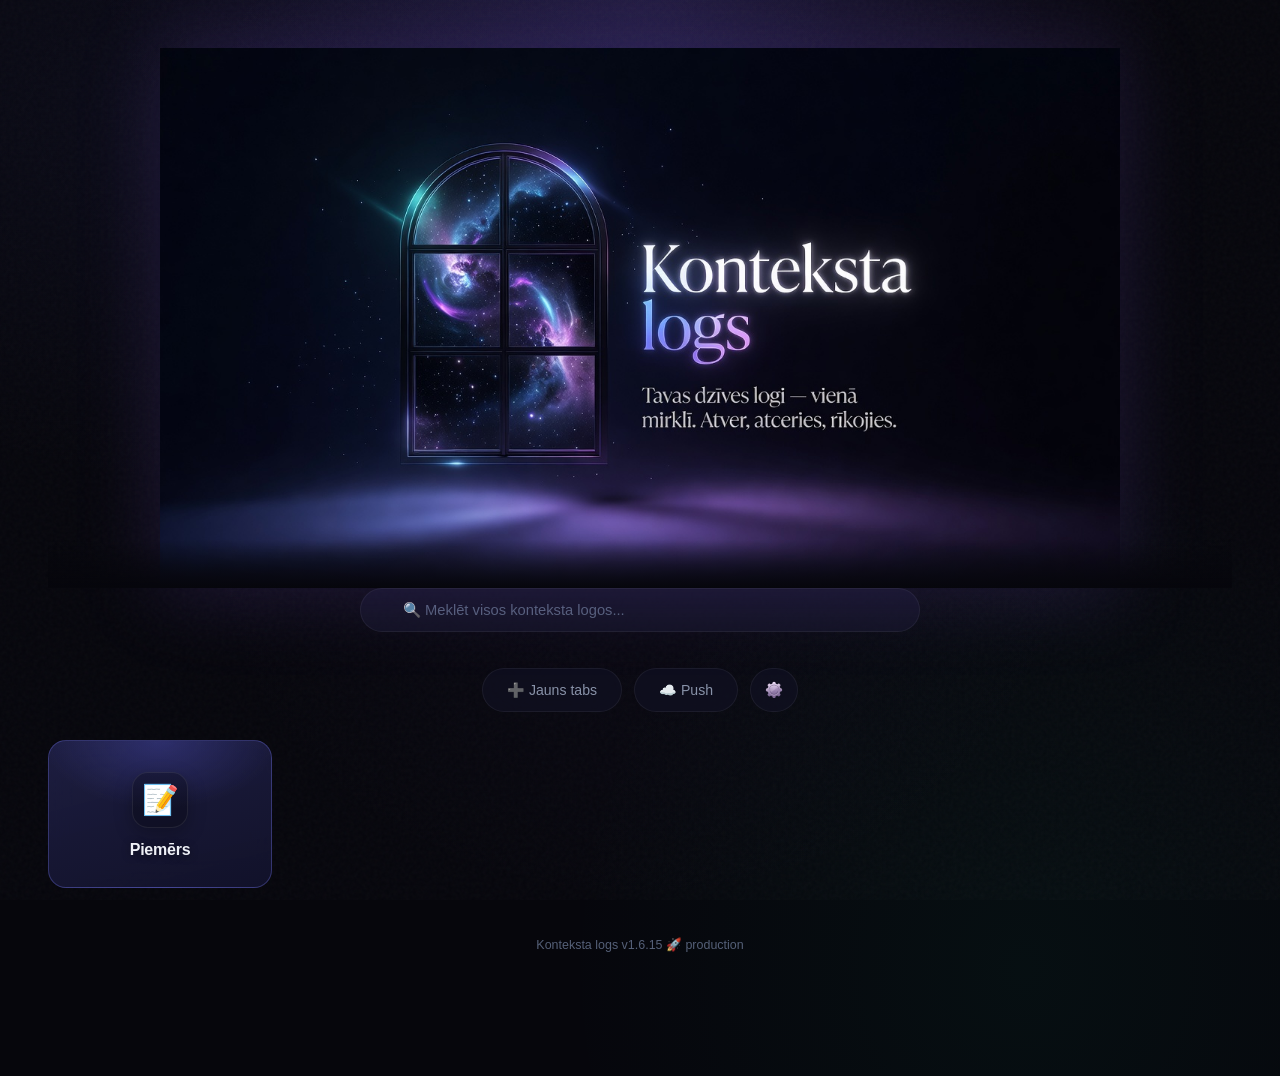
==== index.html @ e1a3777e "v1.6.15: cinematic banner upgrade (Grok Imagine) - New header: banner-a-starlight.png replaces old i" ====
<!DOCTYPE html>
<html lang="lv">
<head>
    <meta charset="UTF-8">
    <meta name="viewport" content="width=device-width, initial-scale=1.0">
    <title>🪟 Konteksta logs</title>

    <!-- PWA -->
    <link rel="icon" type="image/png" sizes="32x32" href="icons/brand-mark.png">
    <link rel="icon" type="image/png" sizes="192x192" href="icons/brand-mark.png">
    <link rel="apple-touch-icon" href="icons/brand-mark.png">
    <link rel="manifest" href="manifest.json">
    <meta name="theme-color" content="#09090f">
    <meta name="apple-mobile-web-app-capable" content="yes">
    <meta name="apple-mobile-web-app-status-bar-style" content="black-translucent">
    <meta name="apple-mobile-web-app-title" content="Konteksta logs">

    <link rel="stylesheet" href="style.css">
</head>
<body>
    <div class="app-container">
        <!-- Loading / Opening Animation -->
        <div class="window-loader" id="windowLoader">
            <div class="window-frame">
                <div class="window-titlebar">
                    <div class="window-dots">
                        <span class="dot-red"></span>
                        <span class="dot-yellow"></span>
                        <span class="dot-green"></span>
                    </div>
                    <span class="window-label">konteksta logs</span>
                </div>
                <div class="window-body">
                    <div class="window-spinner"></div>
                    <p>Atveras...</p>
                </div>
            </div>
        </div>

        <!-- Header -->
        <header class="header">
            <div class="title-group brand-h">
                <img class="banner-img" src="icons/banner-a-starlight.png" alt="Konteksta logs — Tavas dzīves logi vienā mirklī" width="960" height="540">
            </div>

            <!-- Search Bar -->
            <div class="search-bar">
                <input type="text"
                       id="searchInput"
                       class="search-input"
                       placeholder="🔍 Meklēt visos konteksta logos..."
                       autocomplete="off">
                <div class="search-results" id="searchResults" style="display:none"></div>
            </div>
        </header>

        <!-- Tab Management -->
        <div class="tab-actions">
            <button class="add-tab-btn" id="addTabBtn">➕ Jauns tabs</button>
            <button class="add-tab-btn" id="pushBtn" title="Push — saglabāt datus privātajā GitHub repo">☁️ Push</button>
            <button class="add-tab-btn settings-btn" id="settingsBtn" title="Iestatījumi"><img class="ui-icon" src="icons/pack/uigear.png" width="20" height="20" alt=""></button>
        </div>

        <!-- Tab Grid -->
        <main class="tab-grid" id="tabGrid">
            <!-- Dinamiski aizpildās no IndexedDB -->
        </main>

        <!-- Expanded Panel -->
        <div class="expanded-panel" id="expandedPanel">
            <div class="expanded-header">
                <button class="back-btn" id="backBtn">← Atpakaļ</button>
                <h2 class="expanded-title" id="expandedTitle"></h2>
                <span class="expanded-updated" id="expandedUpdated"></span>
                <div class="expanded-actions">
                    <button class="edit-tab-btn" id="editContentBtn" title="Rediģēt saturu"><img class="ui-icon" src="icons/pack/uiedit.png" width="20" height="20" alt=""></button>
                    <button class="edit-tab-btn" id="editTabBtn" title="Rediģēt tabu"><img class="ui-icon" src="icons/pack/uigear.png" width="20" height="20" alt=""></button>
                    <button class="delete-tab-btn" id="deleteTabBtn" title="Dzēst tabu"><img class="ui-icon" src="icons/pack/uitrash.png" width="20" height="20" alt=""></button>
                </div>
            </div>
            <div class="expanded-content" id="expandedContent">
                <!-- Summary saturs (skata režīms) -->
            </div>
            <div class="edit-mode" id="editMode" style="display:none">
                <div class="edit-mode-toolbar">
                    <span class="toolbar-title"><img class="ui-icon" src="icons/pack/uiedit.png" width="20" height="20" alt=""> Rediģēt saturu</span>
                    <div class="toolbar-actions">
                        <button class="cancel-note-btn" id="editCancelTopBtn">Atcelt</button>
                        <button class="save-note-btn" id="editSaveTopBtn"><img class="ui-icon" src="icons/pack/uisave.png" width="18" height="18" alt=""> Saglabāt</button>
                    </div>
                </div>
                <div class="structured-editor" id="structuredEditor">
                    <!-- Dinamiski aizpildās no summary-structured -->
                </div>
                <div class="edit-mode-actions">
                    <button class="save-note-btn" id="editSaveBtn"><img class="ui-icon" src="icons/pack/uisave.png" width="18" height="18" alt=""> Saglabāt</button>
                    <button class="cancel-note-btn" id="editCancelBtn">Atcelt</button>
                </div>
            </div>
            <div class="full-files-section" id="fullFilesSection" style="display:none">
                <h3 class="files-section-h"><img class="ui-icon ui-icon-lg" src="icons/pack/uifolder.png" width="22" height="22" alt=""> Pilnais konteksts</h3>
                <ul class="file-list" id="fileList"></ul>
                <button class="add-file-btn" id="addFileBtn"><img class="ui-icon" src="icons/pack/uiadd.png" width="18" height="18" alt=""> Jauns fails</button>
                <div class="file-edit-mode" id="fileEditMode" style="display:none">
                    <label>Virsraksts</label>
                    <input type="text" id="fileEditTitle" placeholder="Faila virsraksts">
                    <label>Saturs (markdown)</label>
                    <textarea id="fileEditContent" placeholder="Raksti saturu..."></textarea>
                    <div class="edit-mode-actions">
                        <button class="save-note-btn" id="fileEditSaveBtn"><img class="ui-icon" src="icons/pack/uisave.png" width="18" height="18" alt=""> Saglabāt</button>
                        <button class="cancel-note-btn" id="fileEditCancelBtn">Atcelt</button>
                    </div>
                </div>
            </div>
            <div class="quick-note-section">
                <button class="quick-note-btn" id="quickNoteBtn"><img class="ui-icon" src="icons/pack/uiidea.png" width="18" height="18" alt=""> Ātrā doma</button>
                <div class="quick-note-form" id="quickNoteForm" style="display:none">
                    <textarea id="quickNoteInput" placeholder="Kas tev ienāca prātā?"></textarea>
                    <div class="quick-note-actions">
                        <button class="save-note-btn" id="saveNoteBtn">Saglabāt</button>
                        <button class="cancel-note-btn" id="cancelNoteBtn">Atcelt</button>
                    </div>
                </div>
            </div>
        </div>

        <!-- Edit Tab Modal -->
        <div class="modal-overlay" id="editModal" style="display:none">
            <div class="modal">
                <h3 id="modalTitle">Rediģēt tabu</h3>
                <div class="modal-form">
                    <label>Nosaukums</label>
                    <input type="text" id="editName" placeholder="Taba nosaukums">

                    <label>ID (teksta identifikators)</label>
                    <input type="text" id="editId" placeholder="mans-tabs" disabled>

                    <label>Ikona</label>
                    <div class="emoji-preview">
                        <div class="emoji-preview-icon" id="emojiPreview">📝</div>
                        <input type="text" id="editIcon" placeholder="📝 vai pack:work" maxlength="40" style="flex:1" autocomplete="off">
                    </div>
                    <div class="icon-picker-tabs" role="tablist">
                        <button type="button" class="icon-picker-tab active" data-tab="modern">✨ Modernās (162)</button>
                        <button type="button" class="icon-picker-tab" data-tab="emoji">😀 Klasiskās emoji</button>
                    </div>
                    <div class="emoji-picker" id="emojiPicker"></div>

                    <label>Krāsa</label>
                    <input type="color" id="editColor" value="#6366f1">
                    <p style="font-size:11px;color:var(--text-secondary);margin-top:4px;margin-bottom:0;">Kārts fona nokrāsa — galvenais vizuālais stils.</p>

                    <label style="margin-top:14px;">Pielāgots fons <span style="font-weight:400;opacity:.7;">(pēc izvēles)</span></label>
                    <input type="text" id="editBgImage" placeholder="https://... vai ielādē Grok Imagine bildi ➔">
                    <div style="display:flex;flex-wrap:wrap;gap:8px;margin-top:6px;align-items:center;">
                        <button type="button" class="save-note-btn" id="editBgUploadBtn" style="font-size:12px;padding:6px 14px;">🖼️ Izvēlēties failu</button>
                        <button type="button" class="cancel-note-btn" id="editBgClearBtn" style="font-size:12px;padding:6px 14px;">🗑 Noņemt fonu</button>
                    </div>
                    <p style="font-size:11px;color:var(--text-secondary);margin-top:6px;">Piem. bilde no Grok Imagine. Bez fona kārts izmanto tikai krāsu.</p>
                    <img id="editBgPreview" class="image-preview" style="display:none;max-width:200px;max-height:100px;border-radius:8px;object-fit:cover;margin-top:6px;" alt="Priekšskats">

                    <label>Apraksts</label>
                    <input type="text" id="editDesc" placeholder="Īss apraksts">
                </div>
                <div class="modal-actions">
                    <button class="save-note-btn" id="modalSaveBtn">Saglabāt</button>
                    <button class="cancel-note-btn" id="modalCancelBtn">Atcelt</button>
                </div>
            </div>
        </div>

        <!-- Hidden file input for local image upload -->
        <input type="file" id="bgImageUpload" accept="image/*" style="display:none">

        <!-- File Viewer Modal -->
        <div class="modal-overlay" id="fileViewerModal" style="display:none">
            <div class="modal" style="max-width:700px;max-height:85vh;overflow-y:auto;">
                <div style="display:flex;justify-content:space-between;align-items:center;margin-bottom:16px;">
                    <h3 id="fileViewerModalTitle" style="margin:0;"></h3>
                    <button id="fileViewerModalClose" style="background:none;border:none;color:var(--text-secondary);font-size:24px;cursor:pointer;line-height:1;">✕</button>
                </div>
                <div id="fileViewerModalContent" style="line-height:1.7;"></div>
            </div>
        </div>

        <!-- Settings Modal -->
        <div class="modal-overlay" id="settingsModal" style="display:none">
            <div class="modal" style="max-width:420px;">
                <h3>⚙️ Iestatījumi</h3>

                <label style="display:block;margin-top:16px;font-size:13px;color:var(--text-secondary);">GitHub token</label>
                <input type="password" id="settingsToken" placeholder="github_pat_..." autocomplete="new-password" name="github_token"
                       style="width:100%;padding:10px;border-radius:8px;border:1px solid #333;background:#111;color:#fff;margin-top:4px;font-family:monospace;font-size:12px;">
                <p style="font-size:11px;color:var(--text-secondary);margin-top:4px;">
                    Fine-grained token ar <b>Contents: Read and write</b> priekš kontesksta-logs-standalone repo.
                    <a href="https://github.com/settings/tokens" target="_blank" style="color:var(--accent);">Izveidot token →</a>
                </p>

                <div style="margin-top:20px;display:flex;flex-direction:column;gap:8px;">
                    <button class="add-tab-btn" id="settingsPullBtn" style="width:100%;text-align:left;">⬇️ Pull — atjaunot no GitHub</button>
                    <button class="add-tab-btn" id="settingsImportBtn" style="width:100%;text-align:left;">📥 Importēt no faila</button>
                    <button class="add-tab-btn" id="settingsExportBtn" style="width:100%;text-align:left;">📤 Eksportēt uz failu</button>
                    <button class="add-tab-btn" id="settingsUpdateBtn" style="width:100%;text-align:left;color:#f59e0b;">🔄 Atjaunināt aplikāciju</button>
                </div>

                <div class="modal-actions" style="margin-top:20px;">
                    <button class="save-note-btn" id="settingsSaveBtn">💾 Saglabāt</button>
                    <button class="cancel-note-btn" id="settingsCloseBtn">Aizvērt</button>
                </div>
            </div>
        </div>

        <!-- Footer -->
        <footer class="footer">
            <span id="versionFooter">Konteksta logs v1.0 — lokali, tavi dati, tava kontrole</span>
        </footer>
    </div>

    <script src="app.js"></script>
    <script>
        if ('serviceWorker' in navigator) {
            window.addEventListener('load', function() {
                navigator.serviceWorker.register('sw.js');
            });
        }
    </script>
</body>
</html>
---- style.css ----
/* ==========================================================================
   Kontekstalogas — Glassmorphism Dark Theme v2.0
   ========================================================================== */

:root {
    --bg-deep: #06060c;
    --bg-primary: #0a0a14;
    --bg-surface: rgba(18, 18, 36, 0.7);
    --bg-card: rgba(22, 22, 44, 0.6);
    --bg-card-hover: rgba(30, 30, 56, 0.8);
    --glass-border: rgba(255, 255, 255, 0.06);
    --glass-border-hover: rgba(255, 255, 255, 0.12);
    --glass-bg: rgba(18, 18, 36, 0.65);
    --glass-blur: 20px;
    --text-primary: #eef0f6;
    --text-secondary: #8892a8;
    --text-muted: #556078;
    --accent: #818cf8;
    --accent-glow: rgba(129, 140, 248, 0.3);
    --success: #34d399;
    --danger: #f87171;
    --warning: #f59e0b;
    --border: rgba(255, 255, 255, 0.06);
    --border-active: var(--accent);
    --bg-secondary: rgba(18, 18, 36, 0.7);
    --shadow: 0 8px 32px rgba(0,0,0,0.4);
    --shadow-sm: 0 2px 8px rgba(0,0,0,0.2);
    --shadow-lg: 0 16px 48px rgba(0,0,0,0.5);
    --radius: 18px;
    --radius-sm: 12px;
    --radius-xs: 8px;
    --shadow-card: 0 4px 24px rgba(0,0,0,0.3);
    --shadow-hover: 0 8px 40px rgba(0,0,0,0.5);
    --shadow-glow: 0 0 30px var(--accent-glow);
    --transition: 0.3s cubic-bezier(0.4, 0, 0.2, 1);
    --transition-fast: 0.15s cubic-bezier(0.4, 0, 0.2, 1);
    --font: 'Inter', -apple-system, BlinkMacSystemFont, 'Segoe UI', Roboto, sans-serif;
}

* { margin: 0; padding: 0; box-sizing: border-box; }

body {
    font-family: var(--font);
    background: var(--bg-deep);
    background-image:
        /* Banner bridge — violet-indigo glow bleeding from header */
        radial-gradient(ellipse 60% 30% at 50% 0%, rgba(139, 92, 246, 0.15) 0%, transparent 70%),
        radial-gradient(ellipse 50% 25% at 50% 5%, rgba(99, 102, 241, 0.10) 0%, transparent 65%),
        /* Original ambient gradients */
        radial-gradient(ellipse 80% 60% at 20% 10%, rgba(99,102,241,0.06) 0%, transparent 60%),
        radial-gradient(ellipse 60% 80% at 80% 90%, rgba(16,185,129,0.05) 0%, transparent 60%),
        radial-gradient(ellipse 50% 50% at 50% 50%, rgba(139,92,246,0.03) 0%, transparent 70%);
    color: var(--text-primary);
    min-height: 100vh;
    line-height: 1.6;
    -webkit-font-smoothing: antialiased;
}

/* Subtle animated grain overlay */
body::before {
    content: '';
    position: fixed;
    inset: 0;
    background: url("data:image/svg+xml,%3Csvg viewBox='0 0 256 256' xmlns='http://www.w3.org/2000/svg'%3E%3Cfilter id='n'%3E%3CfeTurbulence type='fractalNoise' baseFrequency='0.9' numOctaves='4' stitchTiles='stitch'/%3E%3C/filter%3E%3Crect width='100%25' height='100%25' filter='url(%23n)' opacity='0.03'/%3E%3C/svg%3E");
    pointer-events: none;
    z-index: 0;
}

.app-container {
    max-width: 1240px;
    margin: 0 auto;
    padding: 24px 28px 100px;
    min-height: 100vh;
    display: flex;
    flex-direction: column;
    position: relative;
    z-index: 1;
}

/* ---------------------------------------------------------------------------
/* Header
   ========================================================================== */

.header {
    text-align: center;
    padding: 24px 0 36px;
    position: relative;
}

/* Banner — replaces old icon+text with cinematic image */
.title-group.brand-h {
    display: flex;
    align-items: center;
    justify-content: center;
    position: relative;
    z-index: 1;
    margin-bottom: 0;
}

.banner-img {
    width: 100%;
    max-width: 960px;
    height: auto;
    display: block;
    filter: drop-shadow(0 4px 40px rgba(139, 92, 246, 0.18));
}

/* Seamless fade from banner bottom → page background */
.title-group.brand-h::after {
    content: '';
    position: absolute;
    bottom: 0;
    left: 0;
    right: 0;
    height: 48px;
    background: linear-gradient(to bottom, transparent 0%, var(--bg-deep) 100%);
    pointer-events: none;
    z-index: 2;
}

/* Old icon + text — no longer used, banner replaces them */
.title-icon, .brand-mark, .title, .title-accent, .subtitle {
    /* kept for reference, not rendered */
}

@keyframes float {
    0%, 100% { transform: translateY(0); }
    50% { transform: translateY(-6px); }
}

@media (max-width: 600px) {
    .header {
        padding: 12px 0 20px;
    }
    .banner-img {
        max-width: 100%;
    }
}

/* ---------------------------------------------------------------------------
   Search Bar
   --------------------------------------------------------------------------- */

.search-bar {
    position: relative;
    max-width: 560px;
    margin: 0 auto;
}

.search-input {
    width: 100%;
    padding: 13px 20px 13px 42px;
    background: var(--bg-card);
    border: 1.5px solid var(--border);
    border-radius: 50px;
    color: var(--text-primary);
    font-size: 0.92rem;
    font-family: var(--font);
    transition: all var(--transition);
}

.search-input:focus {
    outline: none;
    border-color: var(--border-active);
    box-shadow: 0 0 0 4px rgba(129, 140, 248, 0.12);
    background: var(--bg-card-hover);
}

.search-input::placeholder {
    color: var(--text-muted);
}

.search-results {
    position: absolute;
    top: calc(100% + 8px);
    left: 50%;
    transform: translateX(-50%);
    width: 100%;
    max-width: 640px;
    background: var(--bg-secondary);
    border: 1px solid var(--border);
    border-radius: var(--radius);
    max-height: 420px;
    overflow-y: auto;
    z-index: 100;
    box-shadow: var(--shadow-lg);
    animation: slideDown 0.2s ease;
}

.search-result-item {
    padding: 14px 20px;
    cursor: pointer;
    border-bottom: 1px solid rgba(255,255,255,0.03);
    transition: background var(--transition);
}

.search-result-item:last-child { border-bottom: none; }
.search-result-item:hover { background: rgba(129,140,248,0.06); }

.search-result-header {
    display: flex;
    align-items: center;
    gap: 8px;
    margin-bottom: 4px;
}

.search-result-tab {
    font-size: 0.72rem;
    padding: 3px 10px;
    border-radius: 100px;
    color: white;
    font-weight: 600;
    letter-spacing: 0.02em;
}

.search-result-location {
    font-size: 0.72rem;
    color: var(--text-muted);
    margin-left: 4px;
    font-style: italic;
}

.search-result-title {
    font-weight: 600;
    font-size: 0.9rem;
    color: var(--text-primary);
}

.search-result-snippet {
    font-size: 0.8rem;
    color: var(--text-muted);
    margin-top: 4px;
    line-height: 1.45;
}

.search-result-snippet mark {
    background: rgba(129, 140, 248, 0.25);
    color: #c7d2fe;
    padding: 1px 4px;
    border-radius: 3px;
}

/* ---------------------------------------------------------------------------
   Tab Actions Bar
   --------------------------------------------------------------------------- */

.tab-actions {
    display: flex;
    justify-content: center;
    align-items: center;
    flex-wrap: wrap;
    gap: 12px;
    margin-bottom: 28px;
}

.add-tab-btn {
    background: var(--glass-bg);
    backdrop-filter: blur(var(--glass-blur));
    -webkit-backdrop-filter: blur(var(--glass-blur));
    border: 1px solid var(--glass-border);
    color: var(--text-secondary);
    padding: 11px 24px;
    border-radius: 50px;
    cursor: pointer;
    font-size: 0.88rem;
    font-family: var(--font);
    font-weight: 500;
    transition: all var(--transition);
    position: relative;
    overflow: hidden;
    display: inline-flex;
    align-items: center;
    justify-content: center;
    gap: 8px;
    line-height: 1.2;
    min-height: 44px;
    max-height: 48px;
    flex: 0 0 auto;
    box-sizing: border-box;
}

.add-tab-btn::after {
    content: '';
    position: absolute;
    inset: 0;
    background: linear-gradient(135deg, transparent 30%, rgba(129,140,248,0.08) 100%);
    opacity: 0;
    transition: opacity var(--transition);
    pointer-events: none;
}

.add-tab-btn:hover {
    border-color: var(--accent);
    color: var(--text-primary);
    transform: translateY(-2px);
    box-shadow: 0 4px 20px rgba(129,140,248,0.15);
}

.add-tab-btn:hover::after {
    opacity: 1;
}

.settings-btn {
    padding: 11px 14px;
    font-size: 1.1rem;
    min-width: 48px;
    width: 48px;
}

/* Never let pack PNGs blow up toolbar buttons (esp. mobile) */
.add-tab-btn img,
.settings-btn img,
.edit-tab-btn img,
.delete-tab-btn img,
.back-btn img,
.file-edit-btn img,
.file-delete-btn img,
.save-note-btn img,
.add-file-btn img,
.quick-note-btn img {
    width: 20px !important;
    height: 20px !important;
    max-width: 20px !important;
    max-height: 20px !important;
    object-fit: contain !important;
    flex-shrink: 0;
    display: block;
}

/* ---------------------------------------------------------------------------
   Tab Grid — Glass Cards
   ========================================================================== */

.tab-grid {
    display: grid;
    grid-template-columns: repeat(auto-fill, minmax(200px, 1fr));
    gap: 16px;
    flex: 1;
}

@keyframes cardIn {
    from { opacity: 0; transform: translateY(24px) scale(0.94); }
    to { opacity: 1; transform: translateY(0) scale(1); }
}

/* ─── Tab cards v1.6.5 — centered icon+title, color tint, optional custom bg ─── */
.tab-card {
    --tab-color: var(--accent);
    position: relative;
    min-height: 148px;
    display: flex;
    align-items: center;
    justify-content: center;
    overflow: hidden;
    cursor: pointer;
    border-radius: var(--radius);
    border: 1px solid color-mix(in srgb, var(--tab-color) 28%, var(--glass-border));
    background:
        radial-gradient(ellipse 90% 80% at 50% 0%,
            color-mix(in srgb, var(--tab-color) 26%, transparent) 0%,
            transparent 58%),
        linear-gradient(165deg,
            color-mix(in srgb, var(--tab-color) 16%, var(--bg-card)) 0%,
            color-mix(in srgb, var(--tab-color) 7%, rgba(12, 12, 28, 0.92)) 100%);
    backdrop-filter: blur(var(--glass-blur));
    -webkit-backdrop-filter: blur(var(--glass-blur));
    transition: all var(--transition);
}

/* Optional custom background (Grok Imagine / upload) — full card, dark overlay keeps text readable */
.tab-card.has-image {
    background-image:
        linear-gradient(165deg,
            rgba(6, 6, 14, 0.78) 0%,
            color-mix(in srgb, var(--tab-color) 22%, rgba(6, 6, 14, 0.72)) 100%),
        var(--tab-bg-image);
    background-size: cover;
    background-position: center;
    background-repeat: no-repeat;
}

.tab-card::before {
    content: '';
    position: absolute;
    inset: 0;
    background: radial-gradient(500px circle at var(--mouse-x, 50%) var(--mouse-y, 50%),
        color-mix(in srgb, var(--tab-color) 14%, transparent), transparent 42%);
    opacity: 0;
    transition: opacity var(--transition);
    pointer-events: none;
    z-index: 0;
}

.tab-card:hover::before {
    opacity: 1;
}

.tab-card.animate-in {
    animation: cardIn 0.5s cubic-bezier(0.2, 0.8, 0.2, 1) backwards;
}

.tab-card:nth-child(1).animate-in { animation-delay: 0.06s; }
.tab-card:nth-child(2).animate-in { animation-delay: 0.12s; }
.tab-card:nth-child(3).animate-in { animation-delay: 0.18s; }
.tab-card:nth-child(4).animate-in { animation-delay: 0.24s; }
.tab-card:nth-child(5).animate-in { animation-delay: 0.30s; }
.tab-card:nth-child(6).animate-in { animation-delay: 0.36s; }
.tab-card:nth-child(7).animate-in { animation-delay: 0.42s; }

.tab-card:hover {
    border-color: color-mix(in srgb, var(--tab-color) 70%, white);
    transform: translateY(-5px);
    box-shadow:
        0 14px 36px rgba(0,0,0,0.45),
        0 0 0 1px color-mix(in srgb, var(--tab-color) 45%, transparent),
        0 0 36px color-mix(in srgb, var(--tab-color) 22%, transparent);
}

.tab-card:not(.has-image):hover {
    background:
        radial-gradient(ellipse 95% 85% at 50% 0%,
            color-mix(in srgb, var(--tab-color) 34%, transparent) 0%,
            transparent 60%),
        linear-gradient(165deg,
            color-mix(in srgb, var(--tab-color) 22%, var(--bg-card-hover)) 0%,
            color-mix(in srgb, var(--tab-color) 10%, rgba(16, 16, 36, 0.95)) 100%);
}

.tab-card:active {
    transform: translateY(-2px) scale(0.98);
    transition: all 0.1s ease;
}

/* Centered content — vienots PC + telefons */
.tab-card-body {
    position: relative;
    z-index: 2;
    display: flex;
    flex-direction: column;
    align-items: center;
    justify-content: center;
    gap: 12px;
    padding: 28px 16px 24px;
    text-align: center;
    width: 100%;
}

.tab-card-icon {
    font-size: 1.85rem;
    width: 56px;
    height: 56px;
    display: flex;
    align-items: center;
    justify-content: center;
    background: rgba(0, 0, 0, 0.28);
    border: 1px solid rgba(255, 255, 255, 0.08);
    border-radius: 16px;
    flex-shrink: 0;
    overflow: hidden;
    box-shadow: 0 6px 18px rgba(0, 0, 0, 0.25);
    transition: transform 0.3s ease, background 0.3s ease, box-shadow 0.3s ease;
}

.tab-card:hover .tab-card-icon {
    transform: scale(1.08);
    background: color-mix(in srgb, var(--tab-color) 18%, rgba(0, 0, 0, 0.35));
    box-shadow: 0 8px 22px color-mix(in srgb, var(--tab-color) 25%, transparent);
}

.tab-card-icon .pack-icon,
.emoji-preview-icon .pack-icon,
.expanded-title .pack-icon,
#expandedTitle .pack-icon {
    width: 82%;
    height: 82%;
    object-fit: contain;
    border-radius: 0;
    display: block;
    /* transparent pack — no baked plate; blends like classic emoji */
    background: transparent;
}

#expandedTitle {
    display: flex;
    align-items: center;
    gap: 10px;
}

#expandedTitle .pack-icon {
    width: 28px;
    height: 28px;
    flex-shrink: 0;
}

.tab-card-title {
    font-size: 1rem;
    font-weight: 700;
    letter-spacing: -0.015em;
    line-height: 1.25;
    color: var(--text-primary);
    text-shadow: 0 1px 8px rgba(0, 0, 0, 0.45);
    max-width: 100%;
    word-break: break-word;
}

/* Legacy selectors (vecais header/image layout) — drošības tīkls */
.tab-card-header,
.tab-card-image {
    display: none !important;
}

/* ─── Tab Drag & Drop ─────────────────────────────────────────── */

.tab-card {
    cursor: grab;
    user-select: none;
}

.tab-card:active {
    cursor: grabbing;
}

.tab-drag-handle {
    position: absolute;
    top: 6px;
    right: 8px;
    font-size: 14px;
    color: var(--text-muted);
    opacity: 0;
    transition: opacity 0.2s;
    pointer-events: none;
    z-index: 5;
}

.tab-card:hover .tab-drag-handle {
    opacity: 1;
}

/* Prevent text selection while dragging */
.tab-grid.drag-active {
    user-select: none;
}

.tab-grid.drag-active .tab-card {
    cursor: grabbing;
}

.tab-drop-indicator {
    width: 4px;
    min-height: 80px;
    background: var(--accent);
    border-radius: 2px;
    flex-shrink: 0;
    animation: dropIndicatorPulse 0.8s ease-in-out infinite;
    box-shadow: 0 0 12px var(--accent-glow);
}

@keyframes dropIndicatorPulse {
    0%, 100% { opacity: 0.6; }
    50% { opacity: 1; }
}

.tab-card.dragging {
    opacity: 0.4;
    transform: scale(0.95);
    transition: all 0.2s ease;
}

/* ─── Item Drag & Drop ────────────────────────────────────────── */

.section-item {
    position: relative;
    cursor: grab;
}

.section-item-drag-handle {
    position: absolute;
    top: 8px;
    left: -6px;
    font-size: 18px;
    color: var(--text-muted);
    opacity: 0.35;
    transition: opacity 0.2s;
    cursor: grab;
    z-index: 2;
    user-select: none;
    padding: 4px 4px 4px 2px;
}

.section-item:hover .section-item-drag-handle {
    opacity: 1;
}

.section-item-drag-handle:active {
    cursor: grabbing;
}

.section-item.item-dragging {
    opacity: 0.35;
    transform: scale(0.97);
    transition: all 0.15s ease;
}

.item-drop-indicator {
    height: 4px;
    background: var(--accent);
    border-radius: 2px;
    margin: 4px 0;
    animation: dropIndicatorPulse 0.8s ease-in-out infinite;
    box-shadow: 0 0 10px var(--accent-glow);
}

.section-items {
    min-height: 20px; /* ensure drop target is visible even when empty */
}

/* ---------------------------------------------------------------------------
   Expanded Panel
   --------------------------------------------------------------------------- */

.expanded-panel {
    display: none;
    background: var(--glass-bg);
    backdrop-filter: blur(var(--glass-blur));
    -webkit-backdrop-filter: blur(var(--glass-blur));
    border: 1px solid var(--glass-border);
    border-radius: var(--radius);
    padding: 36px;
    margin-top: 20px;
    box-shadow: var(--shadow-card);
}

@keyframes expandIn {
    from {
        opacity: 0;
        transform: translateY(-8px) scale(0.99);
    }
    to {
        opacity: 1;
        transform: translateY(0) scale(1);
    }
}

.expanded-panel.visible {
    display: block;
    animation: expandIn 0.2s cubic-bezier(0.4, 0, 0.2, 1);
}

.expanded-header {
    display: flex;
    align-items: center;
    gap: 14px;
    margin-bottom: 28px;
    padding-bottom: 18px;
    border-bottom: 1px solid var(--border);
    flex-wrap: wrap;
}

.back-btn {
    background: var(--bg-card);
    border: 1px solid var(--border);
    color: var(--text-secondary);
    padding: 8px 18px;
    border-radius: 100px;
    cursor: pointer;
    font-size: 0.88rem;
    font-family: var(--font);
    font-weight: 500;
    transition: all var(--transition);
    display: inline-flex;
    align-items: center;
    gap: 6px;
    flex: 0 0 auto;
}

.back-btn:hover {
    background: var(--bg-card-hover);
    border-color: var(--border-active);
    color: var(--text-primary);
}

.expanded-title {
    font-size: 1.35rem;
    font-weight: 700;
    flex: 1 1 auto;
    min-width: 0;
    letter-spacing: -0.01em;
    display: flex;
    align-items: center;
    gap: 10px;
}

.expanded-title .pack-icon {
    width: 28px !important;
    height: 28px !important;
    max-width: 28px !important;
    max-height: 28px !important;
    object-fit: contain !important;
    flex-shrink: 0;
    border-radius: 8px;
}

.expanded-updated {
    font-size: 0.78rem;
    color: var(--text-muted);
    font-weight: 400;
    flex: 0 0 auto;
}

/* Expanded Actions (edit/delete) */
.expanded-actions {
    display: flex;
    align-items: center;
    gap: 6px;
    flex: 0 0 auto;
}

.edit-tab-btn,
.delete-tab-btn {
    background: var(--bg-card);
    border: 1px solid var(--border);
    border-radius: var(--radius-sm);
    padding: 8px 12px;
    cursor: pointer;
    font-size: 0.9rem;
    transition: all var(--transition);
}

.edit-tab-btn:hover {
    border-color: var(--border-active);
    background: var(--bg-card-hover);
    transform: scale(1.05);
}

.delete-tab-btn:hover {
    border-color: #f87171;
    color: #f87171;
    background: rgba(248,113,113,0.08);
    transform: scale(1.05);
}

/* ---------------------------------------------------------------------------
   Summary Content
   --------------------------------------------------------------------------- */

.expanded-content {
    line-height: 1.75;
}

.expanded-content h1,
.expanded-content h2,
.expanded-content h3 {
    margin: 20px 0 10px;
    color: var(--text-primary);
    letter-spacing: -0.01em;
}

.expanded-content h2 {
    font-size: 1.05rem;
    padding-bottom: 8px;
    border-bottom: 1px solid var(--border);
    color: var(--text-secondary);
}

.expanded-content ul {
    list-style: none;
    padding-left: 0;
}

.expanded-content li {
    padding: 7px 0;
    color: var(--text-secondary);
    transition: color var(--transition);
}

.expanded-content li:hover {
    color: var(--text-primary);
}

.expanded-content a {
    color: #a5b4fc;
    text-decoration: none;
    border-bottom: 1px dotted rgba(165,180,252,0.4);
    transition: all var(--transition);
    cursor: pointer;
    font-weight: 500;
}

.expanded-content a:hover {
    color: #c7d2fe;
    border-bottom-style: solid;
    border-bottom-color: #a5b4fc;
}

/* ─── Checkbox icons ─────────────────────────────────────────────── */
/* Lielāki, izteiksmīgāki CSS checkboxi (24×24px ar hover/checked) */

.cb-icon {
    display: inline-flex;
    width: 24px;
    height: 24px;
    min-width: 24px;
    border-radius: 6px;
    border: 2px solid rgba(255,255,255,0.15);
    align-items: center;
    justify-content: center;
    flex-shrink: 0;
    transition: all 0.2s ease;
    cursor: pointer;
    margin-top: 1px;
}

.cb-icon.cb-unchecked {
    border-color: rgba(255,255,255,0.15);
    background: transparent;
}

.cb-icon.cb-checked {
    border-color: var(--accent);
    background: var(--accent);
}

.cb-icon.cb-checked::after {
    content: "\2713";
    color: #fff;
    font-size: 14px;
    font-weight: 700;
    line-height: 1;
}

.cb-icon:hover {
    border-color: var(--accent);
    transform: scale(1.12);
}

.cb-icon.cb-checked:hover {
    background: #5558e3;
    border-color: #5558e3;
}

/* Summary items — flex izkārtojums checkbox + teksts */
.summary-item {
    display: flex !important;
    align-items: flex-start;
    gap: 10px;
    padding: 8px 0 !important;
    line-height: 1.5;
}

.summary-item-text {
    flex: 1;
    padding-top: 2px;
}

/* Link styling summary iekšā */
.summary-link {
    color: var(--accent-light, #a5b4fc);
    cursor: pointer;
    text-decoration: none;
    border-bottom: 1px dashed rgba(165, 180, 252, 0.4);
    transition: all 0.15s;
}

.summary-link:hover {
    color: #c7d2fe;
    border-bottom-color: #c7d2fe;
}

/* ---------------------------------------------------------------------------
   Full Files Section
   --------------------------------------------------------------------------- */

.full-files-section {
    margin-top: 28px;
    padding-top: 22px;
    border-top: 1px solid var(--border);
}

.full-files-section h3 {
    font-size: 0.95rem;
    color: var(--text-muted);
    margin-bottom: 14px;
    font-weight: 600;
    text-transform: uppercase;
    letter-spacing: 0.06em;
}

.file-list {
    list-style: none;
    display: flex;
    flex-wrap: wrap;
    gap: 10px;
    margin-bottom: 10px;
}

.file-list li {
    background: var(--bg-card);
    border: 1px solid var(--border);
    border-radius: var(--radius-sm);
    padding: 9px 16px;
    cursor: pointer;
    font-size: 0.85rem;
    font-weight: 500;
    transition: all var(--transition);
    display: flex;
    align-items: center;
    gap: 6px;
}

.file-list li:hover {
    border-color: var(--border-active);
    background: var(--bg-card-hover);
    transform: translateY(-1px);
    box-shadow: var(--shadow-sm);
}

.file-list-actions {
    display: flex;
    gap: 2px;
    margin-left: 6px;
}

.file-list-actions button {
    background: transparent;
    border: none;
    color: var(--text-muted);
    cursor: pointer;
    font-size: 0.75rem;
    padding: 2px 4px;
    border-radius: 3px;
    transition: all var(--transition);
}

.file-list-actions .edit-file-btn:hover { color: var(--border-active); }
.file-list-actions .delete-file-btn:hover { color: #f87171; }

.add-file-btn {
    background: transparent;
    border: 1px dashed var(--border);
    color: var(--text-muted);
    padding: 8px 16px;
    border-radius: var(--radius-sm);
    cursor: pointer;
    font-size: 0.82rem;
    font-family: var(--font);
    margin-top: 6px;
    transition: all var(--transition);
}

.add-file-btn:hover {
    border-color: #34d399;
    color: #34d399;
}

/* Edit Mode (summary rediģēšana)
   ========================================================================== */

.edit-mode {
    animation: expandIn 0.2s ease;
}

/* Structured Editor
   ========================================================================== */

.structured-editor {
    display: flex;
    flex-direction: column;
    gap: 16px;
}

.se-section {
    background: var(--bg-card);
    border: 1px solid var(--border);
    border-radius: var(--radius-sm);
    padding: 16px;
}

.se-title-input {
    width: 100%;
    padding: 10px 14px;
    background: transparent;
    border: none;
    border-bottom: 2px solid var(--border-active);
    color: var(--text-primary);
    font-family: var(--font);
    font-size: 1.15rem;
    font-weight: 700;
    transition: border-color var(--transition);
}

.se-title-input:focus { outline: none; border-bottom-color: #a5b4fc; }

.se-section-header {
    display: flex; align-items: center; gap: 8px; margin-bottom: 12px;
}

.se-heading-input {
    flex: 1;
    padding: 8px 12px;
    background: var(--bg-secondary);
    border: 1px solid var(--border);
    border-radius: 6px;
    color: var(--text-primary);
    font-family: var(--font);
    font-size: 0.95rem;
    font-weight: 600;
}

.se-heading-input:focus { outline: none; border-color: var(--border-active); }

.se-delete-section {
    background: transparent; border: none; color: var(--text-muted);
    cursor: pointer; font-size: 0.9rem; padding: 4px 6px; border-radius: 4px;
}
.se-delete-section:hover { color: #f87171; background: rgba(248,113,113,0.1); }

.se-items { display: flex; flex-direction: column; gap: 8px; }

.se-item { display: flex; align-items: center; gap: 8px; flex-wrap: wrap; }

.se-checkbox {
    width: 16px; height: 16px; accent-color: var(--border-active);
    cursor: pointer; flex-shrink: 0;
}

.se-item-text {
    flex: 2; min-width: 140px;
    padding: 8px 10px;
    background: var(--bg-secondary); border: 1px solid var(--border);
    border-radius: 6px; color: var(--text-primary);
    font-family: var(--font); font-size: 0.9rem;
}

.se-item-desc {
    flex: 1; min-width: 100px;
    padding: 8px 10px;
    background: var(--bg-secondary); border: 1px solid var(--border);
    border-radius: 6px; color: var(--text-muted);
    font-family: var(--font); font-size: 0.82rem;
}

.se-item-text:focus, .se-item-desc:focus { outline: none; border-color: var(--border-active); }

.se-ctx-badge {
    display: inline-flex; align-items: center; gap: 4px;
    padding: 6px 12px;
    background: rgba(129,140,248,0.12); border: 1px solid rgba(129,140,248,0.25);
    border-radius: 100px; color: #a5b4fc;
    font-size: 0.78rem; font-weight: 600; cursor: pointer; white-space: nowrap;
    transition: all var(--transition);
}
.se-ctx-badge:hover { background: rgba(129,140,248,0.2); border-color: var(--border-active); }

.se-ctx-add {
    padding: 6px 12px;
    background: transparent; border: 1px dashed var(--border);
    border-radius: 100px; color: var(--text-muted);
    font-size: 0.78rem; cursor: pointer; white-space: nowrap;
    font-family: var(--font); transition: all var(--transition);
}
.se-ctx-add:hover { border-color: #34d399; color: #34d399; }

.se-delete-item {
    background: transparent; border: none; color: var(--text-muted);
    cursor: pointer; font-size: 0.9rem; padding: 4px 6px;
    border-radius: 4px; flex-shrink: 0;
}
.se-delete-item:hover { color: #f87171; }

.se-add-item, .se-add-section {
    width: 100%; padding: 10px;
    background: transparent; border: 1px dashed var(--border);
    border-radius: 8px; color: var(--text-muted);
    cursor: pointer; font-family: var(--font); font-size: 0.85rem;
    transition: all var(--transition); margin-top: 8px;
}
.se-add-item:hover { border-color: var(--border-active); color: #a5b4fc; }
.se-add-section:hover { border-color: #34d399; color: #34d399; }

/* Summary View — Structured
   ========================================================================== */

.ss-title { font-size: 1.3rem; font-weight: 700; margin-bottom: 20px; color: var(--text-primary); }
.ss-section { margin-bottom: 20px; }
.ss-heading {
    font-size: 1rem; font-weight: 600; color: var(--text-secondary);
    padding-bottom: 8px; border-bottom: 1px solid var(--border); margin-bottom: 10px;
}
.ss-items { list-style: none; padding: 0; }

.ss-item {
    display: flex; align-items: center; gap: 8px;
    padding: 10px 14px; border-radius: 8px;
    transition: background var(--transition); flex-wrap: wrap;
}
.ss-item:hover { background: rgba(255,255,255,0.02); }

.ss-checkbox {
    width: 18px; height: 18px; border: 2px solid var(--border);
    border-radius: 4px; flex-shrink: 0; transition: all var(--transition);
}
.ss-checkbox.checked {
    background: var(--border-active); border-color: var(--border-active); position: relative;
}
.ss-checkbox.checked::after {
    content: '✓'; position: absolute; inset: 0;
    display: flex; align-items: center; justify-content: center;
    color: white; font-size: 0.7rem; font-weight: 700;
}

.ss-item-text { font-weight: 500; color: var(--text-primary); }
.ss-item-desc { font-size: 0.85rem; color: var(--text-muted); }

.ss-context-btn {
    display: inline-flex; align-items: center; gap: 4px;
    padding: 5px 12px; margin-left: auto;
    background: rgba(129,140,248,0.1); border: 1px solid rgba(129,140,248,0.2);
    border-radius: 100px; color: #a5b4fc;
    font-size: 0.78rem; font-weight: 600; cursor: pointer;
    transition: all var(--transition); font-family: var(--font);
}
.ss-context-btn:hover {
    background: rgba(129,140,248,0.2); border-color: var(--border-active); transform: scale(1.03);
}

/* Window Loader
   ========================================================================== */

.file-edit-mode {
    margin-top: 16px;
    animation: expandIn 0.2s ease;
}

.file-edit-mode label {
    display: block;
    font-size: 0.75rem;
    color: var(--text-muted);
    text-transform: uppercase;
    letter-spacing: 0.08em;
    font-weight: 600;
    margin-bottom: 6px;
    margin-top: 12px;
}

.file-edit-mode input,
.file-edit-mode textarea {
    width: 100%;
    padding: 10px 14px;
    background: var(--bg-card);
    border: 1px solid var(--border);
    border-radius: var(--radius-sm);
    color: var(--text-primary);
    font-family: var(--font);
    font-size: 0.9rem;
    transition: border-color var(--transition);
}

.file-edit-mode textarea {
    min-height: 160px;
    font-family: 'SF Mono', 'Cascadia Code', 'Fira Code', monospace;
    line-height: 1.6;
    resize: vertical;
}

.file-edit-mode input:focus,
.file-edit-mode textarea:focus {
    outline: none;
    border-color: var(--border-active);
    box-shadow: 0 0 0 3px rgba(129,140,248,0.1);
}

.file-viewer {
    margin-top: 18px;
    padding: 24px;
    background: var(--bg-card);
    border: 1px solid var(--border);
    border-radius: var(--radius-sm);
    line-height: 1.75;
    animation: expandIn 0.2s ease;
    position: relative;
}

.file-viewer-header {
    display: flex;
    justify-content: space-between;
    align-items: center;
    margin-bottom: 16px;
    padding-bottom: 12px;
    border-bottom: 1px solid var(--border);
}

.file-viewer-close {
    background: rgba(239, 68, 68, 0.1);
    border: 1px solid rgba(239, 68, 68, 0.2);
    color: #f87171;
    width: 36px;
    height: 36px;
    border-radius: 50%;
    cursor: pointer;
    font-size: 1.1rem;
    font-weight: 700;
    display: flex;
    align-items: center;
    justify-content: center;
    transition: all var(--transition);
    flex-shrink: 0;
}

.file-viewer-close:hover {
    background: #ef4444;
    color: white;
    border-color: #ef4444;
    transform: scale(1.1);
    box-shadow: 0 0 12px rgba(239, 68, 68, 0.3);
}

.file-viewer-close:active {
    transform: scale(0.95);
}

.file-viewer h1 { font-size: 1.2rem; }
.file-viewer h2 { font-size: 1.05rem; }
.file-viewer table {
    width: 100%;
    border-collapse: collapse;
    margin: 14px 0;
    font-size: 0.84rem;
}
.file-viewer th, .file-viewer td {
    padding: 9px 14px;
    border: 1px solid var(--border);
    text-align: left;
}
.file-viewer th {
    background: var(--bg-secondary);
    color: var(--text-muted);
    font-weight: 600;
    font-size: 0.78rem;
    text-transform: uppercase;
    letter-spacing: 0.04em;
}

/* ---------------------------------------------------------------------------
   Quick Note Section
   --------------------------------------------------------------------------- */

.quick-note-section {
    margin-top: 28px;
    padding-top: 22px;
    border-top: 1px solid var(--border);
}

.quick-note-btn {
    background: var(--bg-card);
    border: 1.5px dashed var(--border);
    color: var(--text-muted);
    padding: 13px 24px;
    border-radius: 50px;
    cursor: pointer;
    font-size: 0.92rem;
    font-family: var(--font);
    font-weight: 500;
    width: 100%;
    transition: all var(--transition);
}

.quick-note-btn:hover {
    border-color: var(--border-active);
    color: var(--text-primary);
    background: rgba(129,140,248,0.05);
}

.quick-note-form {
    margin-top: 14px;
    animation: slideDown 0.2s ease;
}

@keyframes slideDown {
    from { opacity: 0; transform: translateY(-6px); }
    to { opacity: 1; transform: translateY(0); }
}

.quick-note-form textarea {
    width: 100%;
    min-height: 90px;
    background: var(--bg-card);
    border: 1.5px solid var(--border);
    border-radius: var(--radius-sm);
    color: var(--text-primary);
    padding: 14px;
    font-family: var(--font);
    font-size: 0.92rem;
    resize: vertical;
    transition: border-color var(--transition);
}

.quick-note-form textarea:focus {
    outline: none;
    border-color: var(--border-active);
    box-shadow: 0 0 0 3px rgba(129,140,248,0.1);
}

.quick-note-actions {
    display: flex;
    gap: 10px;
    margin-top: 12px;
    justify-content: flex-end;
}

.save-note-btn,
.cancel-note-btn {
    padding: 9px 20px;
    border-radius: 50px;
    cursor: pointer;
    font-size: 0.88rem;
    font-family: var(--font);
    font-weight: 600;
    border: none;
    transition: all var(--transition);
}

.save-note-btn {
    background: linear-gradient(135deg, #6366f1, #818cf8);
    color: white;
}

.save-note-btn:hover {
    background: linear-gradient(135deg, #5558e6, #6366f1);
    box-shadow: 0 4px 16px rgba(99,102,241,0.3);
    transform: translateY(-1px);
}

.cancel-note-btn {
    background: transparent;
    color: var(--text-muted);
    border: 1px solid var(--border);
}

.cancel-note-btn:hover {
    color: var(--text-primary);
    border-color: var(--text-muted);
}

/* ---------------------------------------------------------------------------
   Modal
   --------------------------------------------------------------------------- */

.modal-overlay {
    position: fixed;
    inset: 0;
    background: rgba(0,0,0,0.65);
    backdrop-filter: blur(4px);
    display: flex;
    align-items: center;
    justify-content: center;
    z-index: 200;
    animation: fadeIn 0.2s ease;
}

@keyframes fadeIn {
    from { opacity: 0; }
    to { opacity: 1; }
}

.modal {
    background: var(--bg-secondary);
    border: 1px solid var(--border);
    border-radius: var(--radius);
    padding: 30px;
    width: 100%;
    max-width: 440px;
    max-height: 90vh;
    overflow-y: auto;
    box-shadow: var(--shadow-lg);
    animation: expandIn 0.25s ease;
}

.modal h3 {
    margin-bottom: 22px;
    font-size: 1.15rem;
    font-weight: 700;
}

.modal-form {
    display: flex;
    flex-direction: column;
    gap: 16px;
}

.modal-form label {
    font-size: 0.75rem;
    color: var(--text-muted);
    text-transform: uppercase;
    letter-spacing: 0.08em;
    font-weight: 600;
}

.modal-form input {
    padding: 11px 15px;
    background: var(--bg-card);
    border: 1px solid var(--border);
    border-radius: var(--radius-sm);
    color: var(--text-primary);
    font-family: var(--font);
    font-size: 0.92rem;
    transition: all var(--transition);
}

.modal-form input:focus {
    outline: none;
    border-color: var(--border-active);
    box-shadow: 0 0 0 3px rgba(129,140,248,0.1);
}

.modal-form input:disabled {
    opacity: 0.4;
    cursor: not-allowed;
}

.modal-form input[type="color"] {
    height: 42px;
    padding: 4px 8px;
    cursor: pointer;
}

.modal-actions {
    display: flex;
    gap: 10px;
    margin-top: 24px;
    justify-content: flex-end;
}

/* Icon / Emoji Picker
   ========================================================================== */

.icon-picker-tabs {
    display: flex;
    gap: 6px;
    margin: 8px 0 6px;
}

.icon-picker-tab {
    flex: 1;
    background: rgba(255,255,255,0.04);
    border: 1px solid var(--border);
    color: var(--text-secondary, #b4bfd6);
    border-radius: 8px;
    padding: 7px 10px;
    font-size: 0.78rem;
    font-weight: 600;
    cursor: pointer;
    transition: all 0.15s ease;
}

.icon-picker-tab:hover {
    border-color: var(--border-active, rgba(129,140,248,0.5));
    background: rgba(129, 140, 248, 0.08);
}

.icon-picker-tab.active {
    background: rgba(129, 140, 248, 0.18);
    border-color: var(--accent, #818cf8);
    color: #fff;
}

.emoji-picker {
    display: grid;
    grid-template-columns: repeat(6, 1fr);
    gap: 6px;
    max-height: 220px;
    overflow-y: auto;
    padding: 8px;
    background: var(--bg-card);
    border: 1px solid var(--border);
    border-radius: var(--radius-sm);
}

.emoji-picker-btn {
    background: transparent;
    border: 1px solid transparent;
    border-radius: 8px;
    padding: 4px;
    cursor: pointer;
    font-size: 1.2rem;
    transition: all var(--transition);
    text-align: center;
    aspect-ratio: 1;
    display: flex;
    align-items: center;
    justify-content: center;
    overflow: hidden;
}

.emoji-picker-btn.pack-picker-btn {
    padding: 2px;
}

.emoji-picker-btn .pack-icon {
    width: 88%;
    height: 88%;
    object-fit: contain;
    border-radius: 0;
    display: block;
    background: transparent;
}

.emoji-picker-btn:hover {
    background: var(--bg-card-hover);
    border-color: var(--border-active);
    transform: scale(1.08);
}

.emoji-picker-btn.selected {
    background: rgba(129, 140, 248, 0.15);
    border-color: var(--accent, #818cf8);
    box-shadow: 0 0 0 1px rgba(129,140,248,0.35);
}

.emoji-preview {
    display: flex;
    align-items: center;
    gap: 10px;
}

.emoji-preview-icon {
    font-size: 2rem;
    width: 48px;
    height: 48px;
    display: flex;
    align-items: center;
    justify-content: center;
    background: var(--bg-card);
    border: 1px solid var(--border);
    border-radius: var(--radius-sm);
    overflow: hidden;
    flex-shrink: 0;
}

/* Window Loader — Logs-atveras animācija
   ========================================================================== */

.window-loader {
    position: fixed;
    inset: 0;
    background: var(--bg-primary);
    display: flex;
    align-items: center;
    justify-content: center;
    z-index: 1000;
    transition: opacity 0.4s ease, visibility 0.4s ease;
}

.window-loader.hide {
    opacity: 0;
    visibility: hidden;
    pointer-events: none;
}

.window-frame {
    width: 320px;
    background: var(--bg-secondary);
    border: 1px solid var(--border);
    border-radius: 12px;
    overflow: hidden;
    box-shadow: 0 20px 60px rgba(0,0,0,0.5);
    animation: windowOpen 1.2s cubic-bezier(0.4, 0, 0.2, 1);
}

@keyframes windowOpen {
    0% {
        transform: scale(0.3);
        opacity: 0;
        border-radius: 50%;
    }
    40% {
        transform: scale(1.05);
        opacity: 1;
        border-radius: 12px;
    }
    60% {
        transform: scale(0.98);
    }
    100% {
        transform: scale(1);
        opacity: 1;
    }
}

.window-titlebar {
    display: flex;
    align-items: center;
    gap: 10px;
    padding: 10px 14px;
    background: rgba(0,0,0,0.3);
    border-bottom: 1px solid var(--border);
}

.window-dots {
    display: flex;
    gap: 6px;
}

.window-dots span {
    width: 10px;
    height: 10px;
    border-radius: 50%;
}

.dot-red { background: #ef4444; }
.dot-yellow { background: #f59e0b; }
.dot-green { background: #22c55e; }

.window-label {
    font-size: 0.75rem;
    color: var(--text-muted);
    font-family: var(--font);
}

.window-body {
    padding: 40px 24px;
    text-align: center;
    display: flex;
    flex-direction: column;
    align-items: center;
    gap: 16px;
}

.window-spinner {
    width: 32px;
    height: 32px;
    border: 3px solid var(--border);
    border-top-color: var(--border-active);
    border-radius: 50%;
    animation: spin 0.8s linear infinite;
}

@keyframes spin {
    to { transform: rotate(360deg); }
}

.window-body p {
    color: var(--text-muted);
    font-size: 0.85rem;
    animation: pulse 1.5s ease-in-out infinite;
}

@keyframes pulse {
    0%, 100% { opacity: 0.5; }
    50% { opacity: 1; }
}

/* Grid hidden
   ========================================================================== */

.tab-grid.hidden { display: none; }

/* ---------------------------------------------------------------------------
   Footer
   --------------------------------------------------------------------------- */

.footer {
    text-align: center;
    padding: 48px 0 20px;
    color: var(--text-muted);
    font-size: 0.78rem;
}

/* ---------------------------------------------------------------------------
   Loading
   --------------------------------------------------------------------------- */

.loading {
    animation: loadingPulse 1.8s ease-in-out infinite;
    color: var(--text-muted);
}

@keyframes loadingPulse {
    0%, 100% { opacity: 0.4; }
    50% { opacity: 1; }
}

/* ---------------------------------------------------------------------------
   Responsive
   --------------------------------------------------------------------------- */

@media (max-width: 768px) {
    /* Performance: disable expensive effects on mobile */
    body::before { display: none; }

    .tab-card,
    .expanded-panel,
    .modal,
    .add-tab-btn {
        backdrop-filter: none;
        -webkit-backdrop-filter: none;
    }

    .tab-card::before { display: none; }

    .tab-card:hover {
        transform: translateY(-2px);
        box-shadow:
            0 8px 24px rgba(0,0,0,0.35),
            0 0 0 1px color-mix(in srgb, var(--tab-color) 40%, transparent);
    }

    /* NEAIZSTĀT color tint ar solid background — krāsa ir galvenais vizuālais */
    .expanded-panel { background: rgba(18, 18, 36, 0.9); }
    .modal { background: rgba(18, 18, 36, 0.95); }
    .add-tab-btn { background: rgba(22, 22, 44, 0.7); }

    .tab-card {
        min-height: 132px;
    }

    .tab-card-body {
        padding: 22px 12px 18px;
        gap: 10px;
    }

    .tab-card-icon {
        width: 48px;
        height: 48px;
        font-size: 1.6rem;
        border-radius: 14px;
    }

    .tab-card-title {
        font-size: 0.95rem;
    }
}

@media (max-width: 600px) {
    .app-container { padding: 16px 14px 50px; }
    .title { font-size: 1.5rem; }
    .tab-grid {
        grid-template-columns: repeat(2, minmax(0, 1fr));
        gap: 12px;
    }
    .tab-card { min-height: 128px; }
    .expanded-panel { padding: 24px 18px; }
    .search-results {
        left: 0;
        right: 0;
        transform: none;
        max-width: 100%;
    }
}

/* ==========================================================================
   Standalone Functionality — CSS papildinājumi
   ========================================================================== */

/* ---------------------------------------------------------------------------
   Toolbar — Import/Export pogas
   --------------------------------------------------------------------------- */

.toolbar-actions { display: flex; gap: 10px; align-items: center; }
.btn-import, .btn-export {
    background: var(--bg-card); border: 1px solid var(--border); color: var(--text-secondary);
    padding: 10px 18px; border-radius: 50px; cursor: pointer; font-size: 14px;
    font-family: var(--font); transition: var(--transition); display: flex; align-items: center; gap: 6px;
}
.btn-import:hover, .btn-export:hover { border-color: var(--border-active); color: var(--text-primary); background: var(--bg-card-hover); }

/* ---------------------------------------------------------------------------
   File Upload — Tab modalī
   --------------------------------------------------------------------------- */

.image-upload-area { display: flex; flex-direction: column; gap: 8px; }
.image-upload-area input[type="file"] { color: var(--text-secondary); font-size: 13px; }
.image-upload-area input[type="file"]::file-selector-button {
    background: var(--bg-card); border: 1px solid var(--border); color: var(--text-primary);
    padding: 6px 14px; border-radius: 50px; cursor: pointer; font-family: var(--font); margin-right: 10px;
}
.image-preview { max-width: 200px; max-height: 100px; border-radius: 8px; object-fit: cover; margin-top: 6px; }
.btn-remove-image { background: transparent; border: 1px solid #ef4444; color: #ef4444; padding: 4px 10px; border-radius: 50px; cursor: pointer; font-size: 11px; font-family: var(--font); margin-top: 4px; width: fit-content; }

/* ---------------------------------------------------------------------------
   Tab Detail View — Pogas un quick note
   --------------------------------------------------------------------------- */

.btn-back {
    background: var(--bg-card); border: 1px solid var(--border); color: var(--text-secondary);
    padding: 8px 16px; border-radius: 50px; cursor: pointer; font-size: 14px;
    font-family: var(--font); margin-bottom: 20px; display: inline-flex; align-items: center; gap: 6px;
    transition: var(--transition);
}
.btn-back:hover { border-color: var(--border-active); color: var(--text-primary); }

.quick-note-area { display: flex; gap: 10px; margin-top: 20px; align-items: center; }
.quick-note-area input {
    flex: 1; background: var(--bg-card); border: 1px solid var(--border); color: var(--text-primary);
    padding: 10px 16px; border-radius: 50px; font-family: var(--font); font-size: 14px;
}
.quick-note-area input:focus { outline: none; border-color: var(--border-active); }

.file-list { display: flex; flex-direction: column; gap: 8px; margin: 16px 0; }
.file-item {
    background: var(--bg-card); border: 1px solid var(--border); border-radius: var(--radius-sm);
    padding: 14px 18px; cursor: pointer; transition: var(--transition);
    display: flex; align-items: center; gap: 10px;
}
.file-item:hover { border-color: var(--border-active); background: var(--bg-card-hover); }
.file-item-icon { font-size: 20px; }
.file-item-name { color: var(--text-primary); font-weight: 500; flex: 1; }
.file-item-actions { display: flex; gap: 4px; }
.file-edit-btn, .file-delete-btn {
    background: transparent; border: 1px solid var(--border);
    color: var(--text-muted); cursor: pointer; padding: 4px 8px;
    border-radius: 6px; font-size: 14px; transition: var(--transition);
}
.file-edit-btn:hover { border-color: #f59e0b; color: #f59e0b; }
.file-delete-btn:hover { border-color: #ef4444; color: #ef4444; }

/* ---------------------------------------------------------------------------
   Empty State un Notifikācijas
   --------------------------------------------------------------------------- */

.empty-state { text-align: center; padding: 60px 20px; color: var(--text-muted); }
.empty-state-icon { font-size: 64px; margin-bottom: 16px; opacity: 0.5; }
.empty-state-text { font-size: 18px; margin-bottom: 8px; }

.toast {
    position: fixed; bottom: 30px; left: 50%; transform: translateX(-50%);
    background: #1a1a2e; border: 1px solid var(--border-active); color: white;
    padding: 12px 24px; border-radius: 50px; font-size: 14px; font-family: var(--font);
    z-index: 10000; box-shadow: var(--shadow-lg); animation: toastIn 0.3s ease;
}
@keyframes toastIn { from { opacity: 0; transform: translateX(-50%) translateY(10px); } to { opacity: 1; transform: translateX(-50%) translateY(0); } }


/* ─── UI pack icons (v1.6.9) ─────────────────────────────────────── */
.ui-icon {
    width: 18px !important;
    height: 18px !important;
    max-width: 18px !important;
    max-height: 18px !important;
    object-fit: contain !important;
    display: inline-block;
    vertical-align: middle;
    pointer-events: none;
    background: transparent;
    flex-shrink: 0;
}
.ui-icon-lg {
    width: 22px !important;
    height: 22px !important;
    max-width: 22px !important;
    max-height: 22px !important;
}
.edit-tab-btn .ui-icon,
.delete-tab-btn .ui-icon,
.settings-btn .ui-icon,
.file-edit-btn .ui-icon,
.file-delete-btn .ui-icon {
    width: 20px !important;
    height: 20px !important;
    max-width: 20px !important;
    max-height: 20px !important;
}
.section-h-with-icon {
    display: inline-flex;
    align-items: center;
    gap: 10px;
}
.section-h-with-icon .pack-icon {
    width: 28px !important;
    height: 28px !important;
    max-width: 28px !important;
    max-height: 28px !important;
    border-radius: 8px;
    object-fit: contain !important;
}
.summary-section-h,
.files-section-h {
    display: flex !important;
    align-items: center;
    gap: 10px;
}
.files-section-h {
    margin: 0 0 12px 0;
}
/* Never show redundant markdown H1 inside summary body */
.expanded-content > h1 {
    display: none !important;
}

@media (max-width: 600px) {
    .tab-actions {
        gap: 8px;
        margin-bottom: 20px;
    }
    .add-tab-btn {
        padding: 10px 16px;
        font-size: 0.82rem;
        min-height: 42px;
        max-height: 44px;
    }
    .settings-btn {
        width: 44px;
        min-width: 44px;
        padding: 10px;
    }

    /* While tab open: keep page chrome (helps push panel toward mid-screen).
       JS also adds dynamic margin-top so Atpakaļ lands ~42vh. */
    body.tab-open .expanded-panel {
        padding: 14px 14px 28px;
        transition: margin-top 0.15s ease;
    }

    /* Sticky back + actions after user scrolls into content */
    .expanded-header {
        position: sticky;
        top: 0;
        z-index: 30;
        gap: 10px;
        margin: 0 0 16px 0;
        padding: 10px 0 12px;
        background: rgba(14, 14, 28, 0.92);
        border-bottom: 1px solid var(--border);
        box-shadow: 0 8px 20px rgba(0, 0, 0, 0.25);
    }
    .expanded-title {
        font-size: 1.15rem;
        width: 100%;
        flex: 1 1 100%;
        order: 2;
    }
    .expanded-updated {
        order: 3;
        width: 100%;
    }
    .expanded-actions {
        margin-left: auto;
        order: 1;
    }
    .back-btn {
        order: 0;
        padding: 10px 16px;
        min-height: 42px;
    }
}
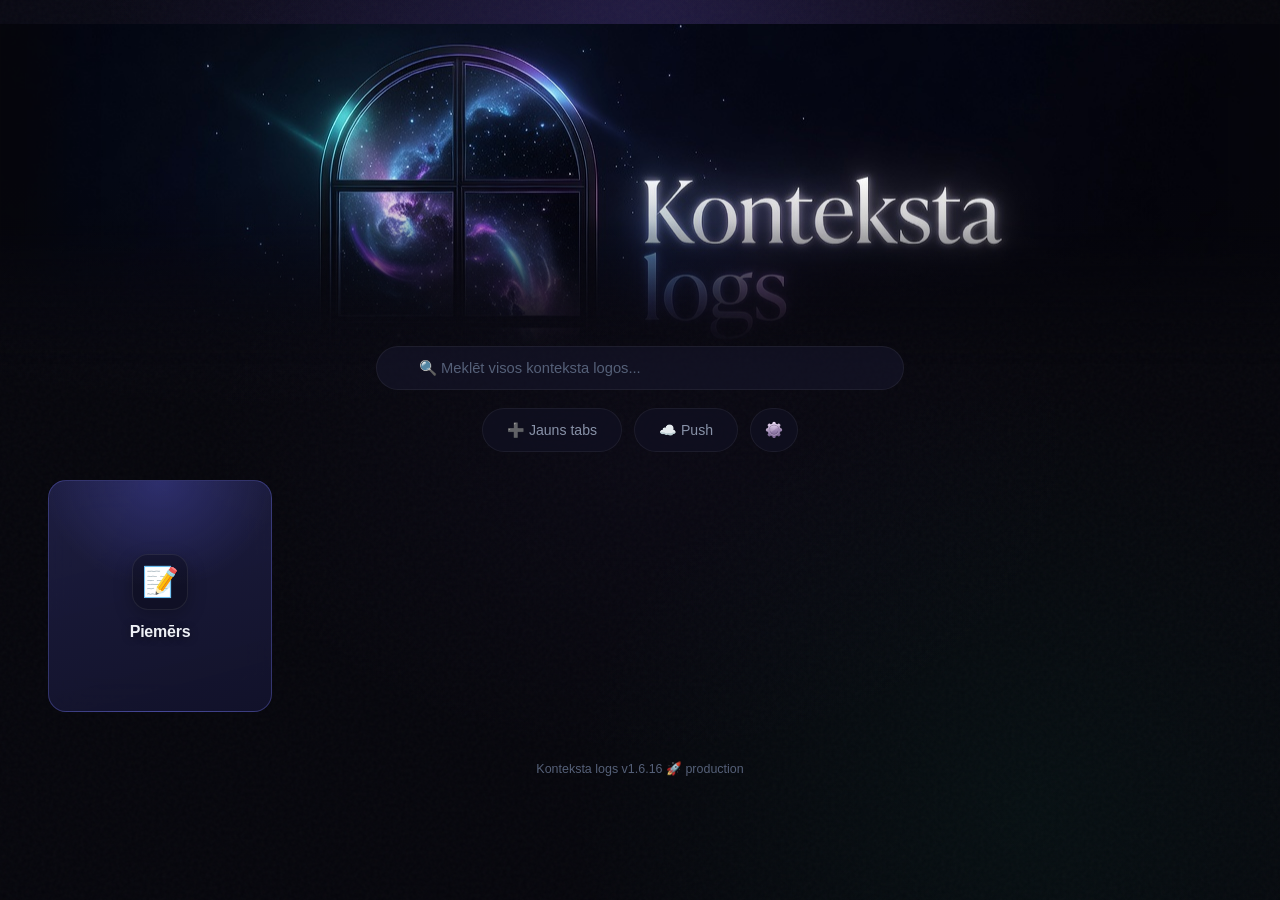
==== commit af2deb7d: "v1.6.16: true seamless hero + stronger portrait lock - Bake banner edges into #06060c (banner-hero.p" ====
--- a/index.html
+++ b/index.html
@@ -2,7 +2,8 @@
 <html lang="lv">
 <head>
     <meta charset="UTF-8">
-    <meta name="viewport" content="width=device-width, initial-scale=1.0">
+    <meta name="viewport" content="width=device-width, initial-scale=1.0, maximum-scale=1.0, user-scalable=no, viewport-fit=cover">
+    <meta name="screen-orientation" content="portrait">
     <title>🪟 Konteksta logs</title>
 
     <!-- PWA -->
@@ -37,11 +38,9 @@
             </div>
         </div>
 
-        <!-- Header -->
+        <!-- Header — full-bleed hero + search (banner edges baked to page void) -->
         <header class="header">
-            <div class="title-group brand-h">
-                <img class="banner-img" src="icons/banner-a-starlight.png" alt="Konteksta logs — Tavas dzīves logi vienā mirklī" width="960" height="540">
-            </div>
+            <div class="header-hero" role="img" aria-label="Konteksta logs — Tavas dzīves logi vienā mirklī"></div>
 
             <!-- Search Bar -->
             <div class="search-bar">
--- a/style.css
+++ b/style.css
@@ -78,49 +78,80 @@
 }
 
 /* ---------------------------------------------------------------------------
-/* Header
+/* Header — full-bleed cinematic hero (baked edge fade in banner-hero.png)
    ========================================================================== */
 
 .header {
     text-align: center;
-    padding: 24px 0 36px;
+    padding: 0 0 8px;
     position: relative;
-}
-
-/* Banner — replaces old icon+text with cinematic image */
-.title-group.brand-h {
-    display: flex;
-    align-items: center;
-    justify-content: center;
+    /* Escape app-container padding — true full viewport width */
+    width: 100vw;
+    max-width: 100vw;
+    margin-left: calc(50% - 50vw);
+    margin-right: calc(50% - 50vw);
+    /* No card chrome — just the faded hero on page void */
+    background: transparent;
+    border: none;
+    box-shadow: none;
+    overflow: visible;
+}
+
+/* Full-bleed hero layer (edges already faded to #06060c in the PNG) */
+.header-hero {
     position: relative;
-    z-index: 1;
-    margin-bottom: 0;
-}
-
-.banner-img {
     width: 100%;
-    max-width: 960px;
-    height: auto;
-    display: block;
-    filter: drop-shadow(0 4px 40px rgba(139, 92, 246, 0.18));
-}
-
-/* Seamless fade from banner bottom → page background */
-.title-group.brand-h::after {
+    /* Compact hero strip — not a big floating card */
+    height: clamp(180px, 36vw, 340px);
+    background:
+        url('icons/banner-hero.png') center 28% / cover no-repeat;
+    pointer-events: none;
+    /* Extra CSS fade insurance on bottom */
+    -webkit-mask-image: linear-gradient(
+        to bottom,
+        #000 0%,
+        #000 58%,
+        rgba(0, 0, 0, 0.55) 78%,
+        transparent 100%
+    );
+    mask-image: linear-gradient(
+        to bottom,
+        #000 0%,
+        #000 58%,
+        rgba(0, 0, 0, 0.55) 78%,
+        transparent 100%
+    );
+}
+
+/* Soft violet bridge under hero → page (matches Mans Dizains glow) */
+.header-hero::after {
     content: '';
     position: absolute;
-    bottom: 0;
     left: 0;
     right: 0;
-    height: 48px;
-    background: linear-gradient(to bottom, transparent 0%, var(--bg-deep) 100%);
+    bottom: 0;
+    height: 55%;
+    background: linear-gradient(
+        to bottom,
+        transparent 0%,
+        rgba(6, 6, 12, 0.35) 40%,
+        var(--bg-deep) 100%
+    );
     pointer-events: none;
-    z-index: 2;
-}
-
-/* Old icon + text — no longer used, banner replaces them */
+}
+
+/* Spacer group no longer needed for layout — keep empty if present */
+.title-group.brand-h {
+    display: none;
+}
+
+.banner-img {
+    display: none;
+}
+
+/* Old icon + text — no longer used */
 .title-icon, .brand-mark, .title, .title-accent, .subtitle {
-    /* kept for reference, not rendered */
+    display: none;
 }
 
 @keyframes float {
@@ -130,10 +161,19 @@
 
 @media (max-width: 600px) {
     .header {
-        padding: 12px 0 20px;
-    }
-    .banner-img {
-        max-width: 100%;
+        padding: 0 0 4px;
+    }
+    .header-hero {
+        height: clamp(160px, 48vw, 260px);
+        background-position: center 30%;
+    }
+}
+
+/* Landscape phone: keep hero compact, don't stretch into a wide rectangle card */
+@media (max-height: 500px) and (orientation: landscape) {
+    .header-hero {
+        height: 120px;
+        background-position: center 35%;
     }
 }
 
@@ -144,7 +184,9 @@
 .search-bar {
     position: relative;
     max-width: 560px;
-    margin: 0 auto;
+    margin: -18px auto 0;
+    padding: 0 16px 10px;
+    z-index: 2;
 }
 
 .search-input {
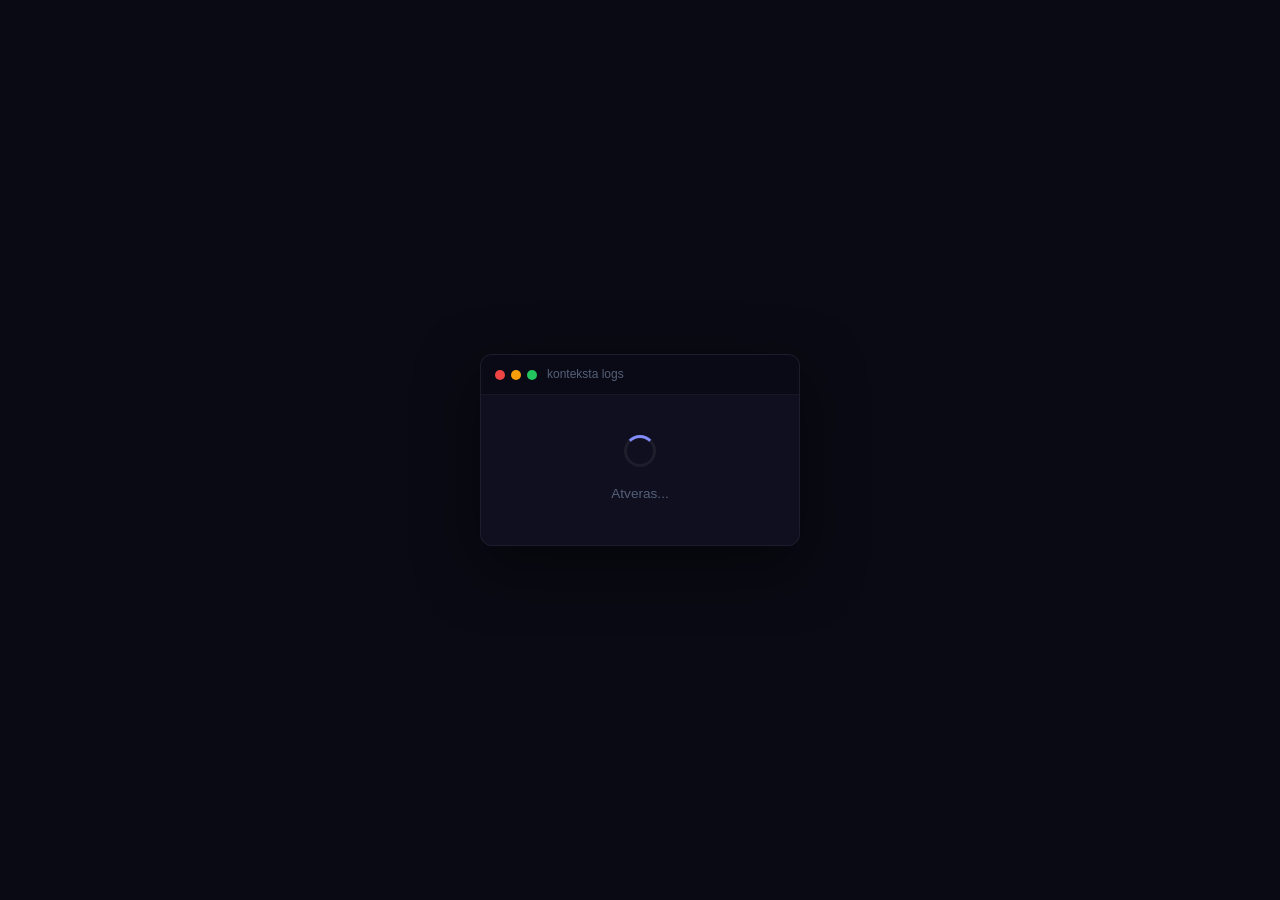
==== commit ccc4954b: "v1.6.17: hero rewrite — natural image, no cover-crop Previous attempt used background-size:cover + s" ====
--- a/index.html
+++ b/index.html
@@ -38,9 +38,17 @@
             </div>
         </div>
 
-        <!-- Header — full-bleed hero + search (banner edges baked to page void) -->
+        <!-- Header — full-bleed hero image (natural height, faded edges) -->
         <header class="header">
-            <div class="header-hero" role="img" aria-label="Konteksta logs — Tavas dzīves logi vienā mirklī"></div>
+            <div class="header-hero">
+                <img class="header-hero-img"
+                     src="icons/banner-hero.png"
+                     alt="Konteksta logs — Tavas dzīves logi vienā mirklī"
+                     width="1586"
+                     height="949"
+                     decoding="async"
+                     fetchpriority="high">
+            </div>
 
             <!-- Search Bar -->
             <div class="search-bar">
@@ -52,176 +60,3 @@
                 <div class="search-results" id="searchResults" style="display:none"></div>
             </div>
         </header>
-
-        <!-- Tab Management -->
-        <div class="tab-actions">
-            <button class="add-tab-btn" id="addTabBtn">➕ Jauns tabs</button>
-            <button class="add-tab-btn" id="pushBtn" title="Push — saglabāt datus privātajā GitHub repo">☁️ Push</button>
-            <button class="add-tab-btn settings-btn" id="settingsBtn" title="Iestatījumi"><img class="ui-icon" src="icons/pack/uigear.png" width="20" height="20" alt=""></button>
-        </div>
-
-        <!-- Tab Grid -->
-        <main class="tab-grid" id="tabGrid">
-            <!-- Dinamiski aizpildās no IndexedDB -->
-        </main>
-
-        <!-- Expanded Panel -->
-        <div class="expanded-panel" id="expandedPanel">
-            <div class="expanded-header">
-                <button class="back-btn" id="backBtn">← Atpakaļ</button>
-                <h2 class="expanded-title" id="expandedTitle"></h2>
-                <span class="expanded-updated" id="expandedUpdated"></span>
-                <div class="expanded-actions">
-                    <button class="edit-tab-btn" id="editContentBtn" title="Rediģēt saturu"><img class="ui-icon" src="icons/pack/uiedit.png" width="20" height="20" alt=""></button>
-                    <button class="edit-tab-btn" id="editTabBtn" title="Rediģēt tabu"><img class="ui-icon" src="icons/pack/uigear.png" width="20" height="20" alt=""></button>
-                    <button class="delete-tab-btn" id="deleteTabBtn" title="Dzēst tabu"><img class="ui-icon" src="icons/pack/uitrash.png" width="20" height="20" alt=""></button>
-                </div>
-            </div>
-            <div class="expanded-content" id="expandedContent">
-                <!-- Summary saturs (skata režīms) -->
-            </div>
-            <div class="edit-mode" id="editMode" style="display:none">
-                <div class="edit-mode-toolbar">
-                    <span class="toolbar-title"><img class="ui-icon" src="icons/pack/uiedit.png" width="20" height="20" alt=""> Rediģēt saturu</span>
-                    <div class="toolbar-actions">
-                        <button class="cancel-note-btn" id="editCancelTopBtn">Atcelt</button>
-                        <button class="save-note-btn" id="editSaveTopBtn"><img class="ui-icon" src="icons/pack/uisave.png" width="18" height="18" alt=""> Saglabāt</button>
-                    </div>
-                </div>
-                <div class="structured-editor" id="structuredEditor">
-                    <!-- Dinamiski aizpildās no summary-structured -->
-                </div>
-                <div class="edit-mode-actions">
-                    <button class="save-note-btn" id="editSaveBtn"><img class="ui-icon" src="icons/pack/uisave.png" width="18" height="18" alt=""> Saglabāt</button>
-                    <button class="cancel-note-btn" id="editCancelBtn">Atcelt</button>
-                </div>
-            </div>
-            <div class="full-files-section" id="fullFilesSection" style="display:none">
-                <h3 class="files-section-h"><img class="ui-icon ui-icon-lg" src="icons/pack/uifolder.png" width="22" height="22" alt=""> Pilnais konteksts</h3>
-                <ul class="file-list" id="fileList"></ul>
-                <button class="add-file-btn" id="addFileBtn"><img class="ui-icon" src="icons/pack/uiadd.png" width="18" height="18" alt=""> Jauns fails</button>
-                <div class="file-edit-mode" id="fileEditMode" style="display:none">
-                    <label>Virsraksts</label>
-                    <input type="text" id="fileEditTitle" placeholder="Faila virsraksts">
-                    <label>Saturs (markdown)</label>
-                    <textarea id="fileEditContent" placeholder="Raksti saturu..."></textarea>
-                    <div class="edit-mode-actions">
-                        <button class="save-note-btn" id="fileEditSaveBtn"><img class="ui-icon" src="icons/pack/uisave.png" width="18" height="18" alt=""> Saglabāt</button>
-                        <button class="cancel-note-btn" id="fileEditCancelBtn">Atcelt</button>
-                    </div>
-                </div>
-            </div>
-            <div class="quick-note-section">
-                <button class="quick-note-btn" id="quickNoteBtn"><img class="ui-icon" src="icons/pack/uiidea.png" width="18" height="18" alt=""> Ātrā doma</button>
-                <div class="quick-note-form" id="quickNoteForm" style="display:none">
-                    <textarea id="quickNoteInput" placeholder="Kas tev ienāca prātā?"></textarea>
-                    <div class="quick-note-actions">
-                        <button class="save-note-btn" id="saveNoteBtn">Saglabāt</button>
-                        <button class="cancel-note-btn" id="cancelNoteBtn">Atcelt</button>
-                    </div>
-                </div>
-            </div>
-        </div>
-
-        <!-- Edit Tab Modal -->
-        <div class="modal-overlay" id="editModal" style="display:none">
-            <div class="modal">
-                <h3 id="modalTitle">Rediģēt tabu</h3>
-                <div class="modal-form">
-                    <label>Nosaukums</label>
-                    <input type="text" id="editName" placeholder="Taba nosaukums">
-
-                    <label>ID (teksta identifikators)</label>
-                    <input type="text" id="editId" placeholder="mans-tabs" disabled>
-
-                    <label>Ikona</label>
-                    <div class="emoji-preview">
-                        <div class="emoji-preview-icon" id="emojiPreview">📝</div>
-                        <input type="text" id="editIcon" placeholder="📝 vai pack:work" maxlength="40" style="flex:1" autocomplete="off">
-                    </div>
-                    <div class="icon-picker-tabs" role="tablist">
-                        <button type="button" class="icon-picker-tab active" data-tab="modern">✨ Modernās (162)</button>
-                        <button type="button" class="icon-picker-tab" data-tab="emoji">😀 Klasiskās emoji</button>
-                    </div>
-                    <div class="emoji-picker" id="emojiPicker"></div>
-
-                    <label>Krāsa</label>
-                    <input type="color" id="editColor" value="#6366f1">
-                    <p style="font-size:11px;color:var(--text-secondary);margin-top:4px;margin-bottom:0;">Kārts fona nokrāsa — galvenais vizuālais stils.</p>
-
-                    <label style="margin-top:14px;">Pielāgots fons <span style="font-weight:400;opacity:.7;">(pēc izvēles)</span></label>
-                    <input type="text" id="editBgImage" placeholder="https://... vai ielādē Grok Imagine bildi ➔">
-                    <div style="display:flex;flex-wrap:wrap;gap:8px;margin-top:6px;align-items:center;">
-                        <button type="button" class="save-note-btn" id="editBgUploadBtn" style="font-size:12px;padding:6px 14px;">🖼️ Izvēlēties failu</button>
-                        <button type="button" class="cancel-note-btn" id="editBgClearBtn" style="font-size:12px;padding:6px 14px;">🗑 Noņemt fonu</button>
-                    </div>
-                    <p style="font-size:11px;color:var(--text-secondary);margin-top:6px;">Piem. bilde no Grok Imagine. Bez fona kārts izmanto tikai krāsu.</p>
-                    <img id="editBgPreview" class="image-preview" style="display:none;max-width:200px;max-height:100px;border-radius:8px;object-fit:cover;margin-top:6px;" alt="Priekšskats">
-
-                    <label>Apraksts</label>
-                    <input type="text" id="editDesc" placeholder="Īss apraksts">
-                </div>
-                <div class="modal-actions">
-                    <button class="save-note-btn" id="modalSaveBtn">Saglabāt</button>
-                    <button class="cancel-note-btn" id="modalCancelBtn">Atcelt</button>
-                </div>
-            </div>
-        </div>
-
-        <!-- Hidden file input for local image upload -->
-        <input type="file" id="bgImageUpload" accept="image/*" style="display:none">
-
-        <!-- File Viewer Modal -->
-        <div class="modal-overlay" id="fileViewerModal" style="display:none">
-            <div class="modal" style="max-width:700px;max-height:85vh;overflow-y:auto;">
-                <div style="display:flex;justify-content:space-between;align-items:center;margin-bottom:16px;">
-                    <h3 id="fileViewerModalTitle" style="margin:0;"></h3>
-                    <button id="fileViewerModalClose" style="background:none;border:none;color:var(--text-secondary);font-size:24px;cursor:pointer;line-height:1;">✕</button>
-                </div>
-                <div id="fileViewerModalContent" style="line-height:1.7;"></div>
-            </div>
-        </div>
-
-        <!-- Settings Modal -->
-        <div class="modal-overlay" id="settingsModal" style="display:none">
-            <div class="modal" style="max-width:420px;">
-                <h3>⚙️ Iestatījumi</h3>
-
-                <label style="display:block;margin-top:16px;font-size:13px;color:var(--text-secondary);">GitHub token</label>
-                <input type="password" id="settingsToken" placeholder="github_pat_..." autocomplete="new-password" name="github_token"
-                       style="width:100%;padding:10px;border-radius:8px;border:1px solid #333;background:#111;color:#fff;margin-top:4px;font-family:monospace;font-size:12px;">
-                <p style="font-size:11px;color:var(--text-secondary);margin-top:4px;">
-                    Fine-grained token ar <b>Contents: Read and write</b> priekš kontesksta-logs-standalone repo.
-                    <a href="https://github.com/settings/tokens" target="_blank" style="color:var(--accent);">Izveidot token →</a>
-                </p>
-
-                <div style="margin-top:20px;display:flex;flex-direction:column;gap:8px;">
-                    <button class="add-tab-btn" id="settingsPullBtn" style="width:100%;text-align:left;">⬇️ Pull — atjaunot no GitHub</button>
-                    <button class="add-tab-btn" id="settingsImportBtn" style="width:100%;text-align:left;">📥 Importēt no faila</button>
-                    <button class="add-tab-btn" id="settingsExportBtn" style="width:100%;text-align:left;">📤 Eksportēt uz failu</button>
-                    <button class="add-tab-btn" id="settingsUpdateBtn" style="width:100%;text-align:left;color:#f59e0b;">🔄 Atjaunināt aplikāciju</button>
-                </div>
-
-                <div class="modal-actions" style="margin-top:20px;">
-                    <button class="save-note-btn" id="settingsSaveBtn">💾 Saglabāt</button>
-                    <button class="cancel-note-btn" id="settingsCloseBtn">Aizvērt</button>
-                </div>
-            </div>
-        </div>
-
-        <!-- Footer -->
-        <footer class="footer">
-            <span id="versionFooter">Konteksta logs v1.0 — lokali, tavi dati, tava kontrole</span>
-        </footer>
-    </div>
-
-    <script src="app.js"></script>
-    <script>
-        if ('serviceWorker' in navigator) {
-            window.addEventListener('load', function() {
-                navigator.serviceWorker.register('sw.js');
-            });
-        }
-    </script>
-</body>
-</html>
--- a/style.css
+++ b/style.css
@@ -69,7 +69,7 @@
 .app-container {
     max-width: 1240px;
     margin: 0 auto;
-    padding: 24px 28px 100px;
+    padding: 0 28px 100px;
     min-height: 100vh;
     display: flex;
     flex-direction: column;
@@ -78,80 +78,86 @@
 }
 
 /* ---------------------------------------------------------------------------
-/* Header — full-bleed cinematic hero (baked edge fade in banner-hero.png)
+/* Header — full-bleed starlight hero (no crop, no card box)
+   Asset banner-hero.png already fades into --bg-deep (#06060c)
    ========================================================================== */
 
 .header {
     text-align: center;
-    padding: 0 0 8px;
+    padding: 0;
     position: relative;
-    /* Escape app-container padding — true full viewport width */
+    /* Break out of .app-container so hero is edge-to-edge */
     width: 100vw;
     max-width: 100vw;
     margin-left: calc(50% - 50vw);
     margin-right: calc(50% - 50vw);
-    /* No card chrome — just the faded hero on page void */
     background: transparent;
     border: none;
     box-shadow: none;
     overflow: visible;
 }
 
-/* Full-bleed hero layer (edges already faded to #06060c in the PNG) */
+/* Hero wrapper — natural image height, never cover-cropped */
 .header-hero {
     position: relative;
     width: 100%;
-    /* Compact hero strip — not a big floating card */
-    height: clamp(180px, 36vw, 340px);
-    background:
-        url('icons/banner-hero.png') center 28% / cover no-repeat;
+    line-height: 0;
     pointer-events: none;
-    /* Extra CSS fade insurance on bottom */
+    /* Soft bottom veil into page (gentle — composition stays readable) */
     -webkit-mask-image: linear-gradient(
         to bottom,
         #000 0%,
-        #000 58%,
-        rgba(0, 0, 0, 0.55) 78%,
+        #000 72%,
+        rgba(0, 0, 0, 0.75) 86%,
         transparent 100%
     );
     mask-image: linear-gradient(
         to bottom,
         #000 0%,
-        #000 58%,
-        rgba(0, 0, 0, 0.55) 78%,
+        #000 72%,
+        rgba(0, 0, 0, 0.75) 86%,
         transparent 100%
     );
 }
 
-/* Soft violet bridge under hero → page (matches Mans Dizains glow) */
+.header-hero-img {
+    display: block;
+    width: 100%;
+    max-width: 1100px;
+    height: auto;
+    margin: 0 auto;
+    /* No drop-shadow — shadows recreate the rectangle edge */
+    filter: none;
+    user-select: none;
+    -webkit-user-drag: none;
+}
+
+/* Ambient bridge under hero so tabs/search sit in the same night sky */
 .header-hero::after {
     content: '';
     position: absolute;
     left: 0;
     right: 0;
     bottom: 0;
-    height: 55%;
+    height: 38%;
     background: linear-gradient(
         to bottom,
         transparent 0%,
-        rgba(6, 6, 12, 0.35) 40%,
+        rgba(6, 6, 12, 0.45) 55%,
         var(--bg-deep) 100%
     );
     pointer-events: none;
 }
 
-/* Spacer group no longer needed for layout — keep empty if present */
-.title-group.brand-h {
-    display: none;
-}
-
-.banner-img {
-    display: none;
-}
-
-/* Old icon + text — no longer used */
-.title-icon, .brand-mark, .title, .title-accent, .subtitle {
-    display: none;
+/* Legacy selectors — unused */
+.title-group.brand-h,
+.banner-img,
+.title-icon,
+.brand-mark,
+.title,
+.title-accent,
+.subtitle {
+    display: none !important;
 }
 
 @keyframes float {
@@ -159,34 +165,51 @@
     50% { transform: translateY(-6px); }
 }
 
-@media (max-width: 600px) {
-    .header {
-        padding: 0 0 4px;
+@media (max-width: 700px) {
+    .header-hero-img {
+        max-width: 100%;
+        /* Slight zoom-in on mobile so logo+window stay bold without cutting title */
+        width: 118%;
+        max-width: none;
+        margin-left: -9%;
+        margin-right: -9%;
     }
     .header-hero {
-        height: clamp(160px, 48vw, 260px);
-        background-position: center 30%;
-    }
-}
-
-/* Landscape phone: keep hero compact, don't stretch into a wide rectangle card */
-@media (max-height: 500px) and (orientation: landscape) {
-    .header-hero {
-        height: 120px;
-        background-position: center 35%;
+        -webkit-mask-image: linear-gradient(
+            to bottom,
+            #000 0%,
+            #000 68%,
+            rgba(0, 0, 0, 0.7) 84%,
+            transparent 100%
+        );
+        mask-image: linear-gradient(
+            to bottom,
+            #000 0%,
+            #000 68%,
+            rgba(0, 0, 0, 0.7) 84%,
+            transparent 100%
+        );
     }
 }
 
 /* ---------------------------------------------------------------------------
-   Search Bar
+   Search Bar — sits in the faded lower zone, not over the title
    --------------------------------------------------------------------------- */
 
 .search-bar {
     position: relative;
     max-width: 560px;
-    margin: -18px auto 0;
-    padding: 0 16px 10px;
-    z-index: 2;
+    /* Pull slightly into the faded bottom of the hero, not the artwork center */
+    margin: -36px auto 0;
+    padding: 0 18px 12px;
+    z-index: 3;
+}
+
+@media (max-width: 700px) {
+    .search-bar {
+        margin-top: -28px;
+        padding: 0 14px 10px;
+    }
 }
 
 .search-input {
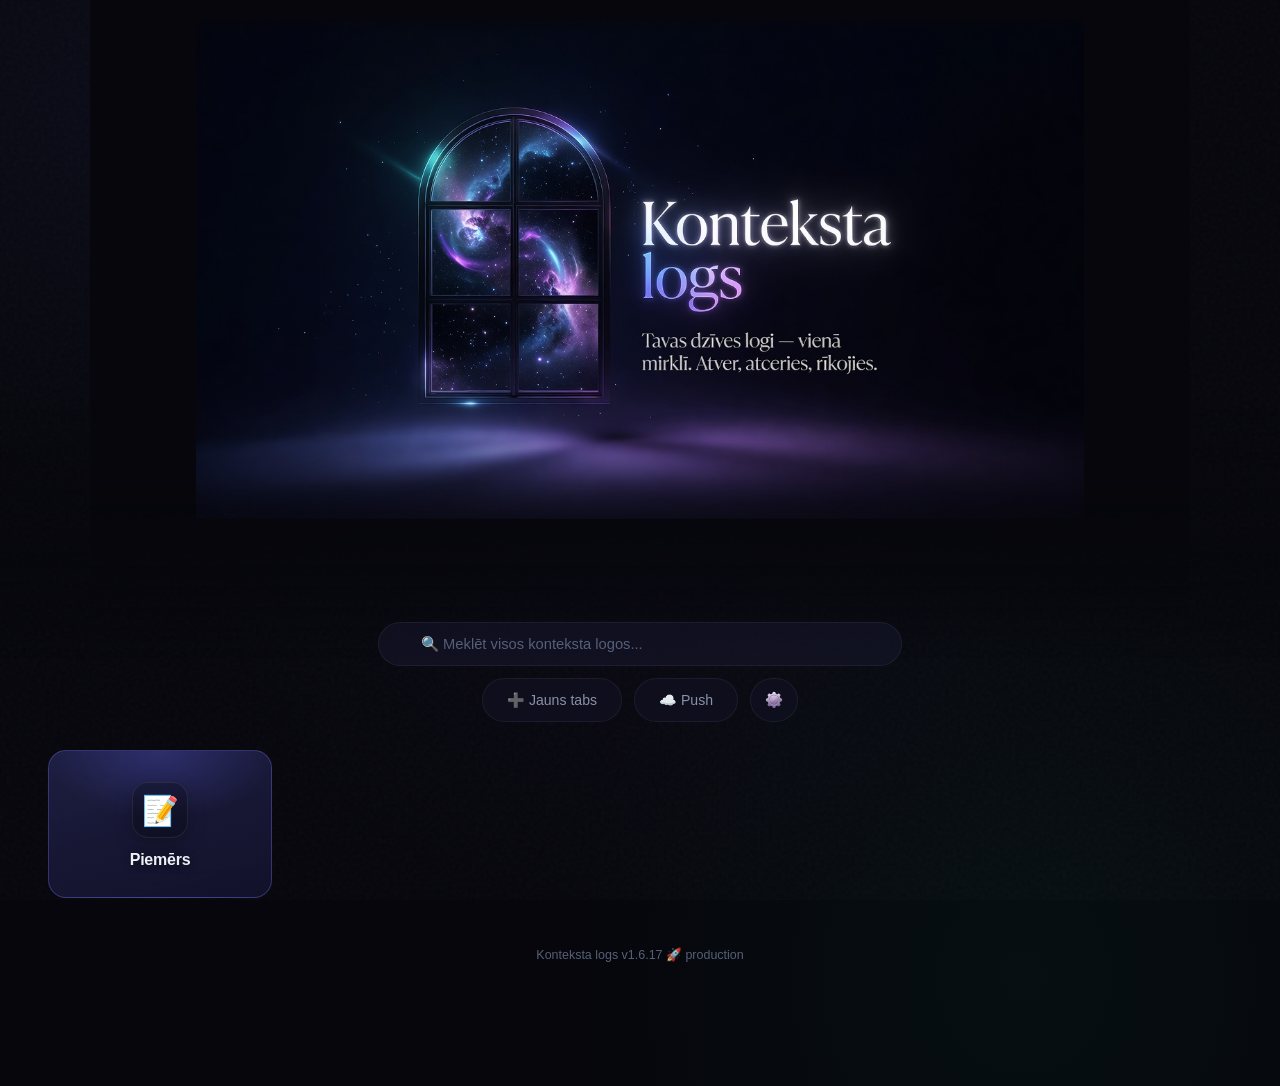
==== commit 0794cdb4: "v1.6.17 fix: restore full index.html + pushBtn, proper hero img" ====
--- a/index.html
+++ b/index.html
@@ -60,3 +60,176 @@
                 <div class="search-results" id="searchResults" style="display:none"></div>
             </div>
         </header>
+
+        <!-- Tab Management -->
+        <div class="tab-actions">
+            <button class="add-tab-btn" id="addTabBtn">➕ Jauns tabs</button>
+            <button class="add-tab-btn" id="pushBtn" title="Push — saglabāt datus privātajā GitHub repo">☁️ Push</button>
+            <button class="add-tab-btn settings-btn" id="settingsBtn" title="Iestatījumi"><img class="ui-icon" src="icons/pack/uigear.png" width="20" height="20" alt=""></button>
+        </div>
+
+        <!-- Tab Grid -->
+        <main class="tab-grid" id="tabGrid">
+            <!-- Dinamiski aizpildās no IndexedDB -->
+        </main>
+
+        <!-- Expanded Panel -->
+        <div class="expanded-panel" id="expandedPanel">
+            <div class="expanded-header">
+                <button class="back-btn" id="backBtn">← Atpakaļ</button>
+                <h2 class="expanded-title" id="expandedTitle"></h2>
+                <span class="expanded-updated" id="expandedUpdated"></span>
+                <div class="expanded-actions">
+                    <button class="edit-tab-btn" id="editContentBtn" title="Rediģēt saturu"><img class="ui-icon" src="icons/pack/uiedit.png" width="20" height="20" alt=""></button>
+                    <button class="edit-tab-btn" id="editTabBtn" title="Rediģēt tabu"><img class="ui-icon" src="icons/pack/uigear.png" width="20" height="20" alt=""></button>
+                    <button class="delete-tab-btn" id="deleteTabBtn" title="Dzēst tabu"><img class="ui-icon" src="icons/pack/uitrash.png" width="20" height="20" alt=""></button>
+                </div>
+            </div>
+            <div class="expanded-content" id="expandedContent">
+                <!-- Summary saturs (skata režīms) -->
+            </div>
+            <div class="edit-mode" id="editMode" style="display:none">
+                <div class="edit-mode-toolbar">
+                    <span class="toolbar-title"><img class="ui-icon" src="icons/pack/uiedit.png" width="20" height="20" alt=""> Rediģēt saturu</span>
+                    <div class="toolbar-actions">
+                        <button class="cancel-note-btn" id="editCancelTopBtn">Atcelt</button>
+                        <button class="save-note-btn" id="editSaveTopBtn"><img class="ui-icon" src="icons/pack/uisave.png" width="18" height="18" alt=""> Saglabāt</button>
+                    </div>
+                </div>
+                <div class="structured-editor" id="structuredEditor">
+                    <!-- Dinamiski aizpildās no summary-structured -->
+                </div>
+                <div class="edit-mode-actions">
+                    <button class="save-note-btn" id="editSaveBtn"><img class="ui-icon" src="icons/pack/uisave.png" width="18" height="18" alt=""> Saglabāt</button>
+                    <button class="cancel-note-btn" id="editCancelBtn">Atcelt</button>
+                </div>
+            </div>
+            <div class="full-files-section" id="fullFilesSection" style="display:none">
+                <h3 class="files-section-h"><img class="ui-icon ui-icon-lg" src="icons/pack/uifolder.png" width="22" height="22" alt=""> Pilnais konteksts</h3>
+                <ul class="file-list" id="fileList"></ul>
+                <button class="add-file-btn" id="addFileBtn"><img class="ui-icon" src="icons/pack/uiadd.png" width="18" height="18" alt=""> Jauns fails</button>
+                <div class="file-edit-mode" id="fileEditMode" style="display:none">
+                    <label>Virsraksts</label>
+                    <input type="text" id="fileEditTitle" placeholder="Faila virsraksts">
+                    <label>Saturs (markdown)</label>
+                    <textarea id="fileEditContent" placeholder="Raksti saturu..."></textarea>
+                    <div class="edit-mode-actions">
+                        <button class="save-note-btn" id="fileEditSaveBtn"><img class="ui-icon" src="icons/pack/uisave.png" width="18" height="18" alt=""> Saglabāt</button>
+                        <button class="cancel-note-btn" id="fileEditCancelBtn">Atcelt</button>
+                    </div>
+                </div>
+            </div>
+            <div class="quick-note-section">
+                <button class="quick-note-btn" id="quickNoteBtn"><img class="ui-icon" src="icons/pack/uiidea.png" width="18" height="18" alt=""> Ātrā doma</button>
+                <div class="quick-note-form" id="quickNoteForm" style="display:none">
+                    <textarea id="quickNoteInput" placeholder="Kas tev ienāca prātā?"></textarea>
+                    <div class="quick-note-actions">
+                        <button class="save-note-btn" id="saveNoteBtn">Saglabāt</button>
+                        <button class="cancel-note-btn" id="cancelNoteBtn">Atcelt</button>
+                    </div>
+                </div>
+            </div>
+        </div>
+
+        <!-- Edit Tab Modal -->
+        <div class="modal-overlay" id="editModal" style="display:none">
+            <div class="modal">
+                <h3 id="modalTitle">Rediģēt tabu</h3>
+                <div class="modal-form">
+                    <label>Nosaukums</label>
+                    <input type="text" id="editName" placeholder="Taba nosaukums">
+
+                    <label>ID (teksta identifikators)</label>
+                    <input type="text" id="editId" placeholder="mans-tabs" disabled>
+
+                    <label>Ikona</label>
+                    <div class="emoji-preview">
+                        <div class="emoji-preview-icon" id="emojiPreview">📝</div>
+                        <input type="text" id="editIcon" placeholder="📝 vai pack:work" maxlength="40" style="flex:1" autocomplete="off">
+                    </div>
+                    <div class="icon-picker-tabs" role="tablist">
+                        <button type="button" class="icon-picker-tab active" data-tab="modern">✨ Modernās (162)</button>
+                        <button type="button" class="icon-picker-tab" data-tab="emoji">😀 Klasiskās emoji</button>
+                    </div>
+                    <div class="emoji-picker" id="emojiPicker"></div>
+
+                    <label>Krāsa</label>
+                    <input type="color" id="editColor" value="#6366f1">
+                    <p style="font-size:11px;color:var(--text-secondary);margin-top:4px;margin-bottom:0;">Kārts fona nokrāsa — galvenais vizuālais stils.</p>
+
+                    <label style="margin-top:14px;">Pielāgots fons <span style="font-weight:400;opacity:.7;">(pēc izvēles)</span></label>
+                    <input type="text" id="editBgImage" placeholder="https://... vai ielādē Grok Imagine bildi ➔">
+                    <div style="display:flex;flex-wrap:wrap;gap:8px;margin-top:6px;align-items:center;">
+                        <button type="button" class="save-note-btn" id="editBgUploadBtn" style="font-size:12px;padding:6px 14px;">🖼️ Izvēlēties failu</button>
+                        <button type="button" class="cancel-note-btn" id="editBgClearBtn" style="font-size:12px;padding:6px 14px;">🗑 Noņemt fonu</button>
+                    </div>
+                    <p style="font-size:11px;color:var(--text-secondary);margin-top:6px;">Piem. bilde no Grok Imagine. Bez fona kārts izmanto tikai krāsu.</p>
+                    <img id="editBgPreview" class="image-preview" style="display:none;max-width:200px;max-height:100px;border-radius:8px;object-fit:cover;margin-top:6px;" alt="Priekšskats">
+
+                    <label>Apraksts</label>
+                    <input type="text" id="editDesc" placeholder="Īss apraksts">
+                </div>
+                <div class="modal-actions">
+                    <button class="save-note-btn" id="modalSaveBtn">Saglabāt</button>
+                    <button class="cancel-note-btn" id="modalCancelBtn">Atcelt</button>
+                </div>
+            </div>
+        </div>
+
+        <!-- Hidden file input for local image upload -->
+        <input type="file" id="bgImageUpload" accept="image/*" style="display:none">
+
+        <!-- File Viewer Modal -->
+        <div class="modal-overlay" id="fileViewerModal" style="display:none">
+            <div class="modal" style="max-width:700px;max-height:85vh;overflow-y:auto;">
+                <div style="display:flex;justify-content:space-between;align-items:center;margin-bottom:16px;">
+                    <h3 id="fileViewerModalTitle" style="margin:0;"></h3>
+                    <button id="fileViewerModalClose" style="background:none;border:none;color:var(--text-secondary);font-size:24px;cursor:pointer;line-height:1;">✕</button>
+                </div>
+                <div id="fileViewerModalContent" style="line-height:1.7;"></div>
+            </div>
+        </div>
+
+        <!-- Settings Modal -->
+        <div class="modal-overlay" id="settingsModal" style="display:none">
+            <div class="modal" style="max-width:420px;">
+                <h3>⚙️ Iestatījumi</h3>
+
+                <label style="display:block;margin-top:16px;font-size:13px;color:var(--text-secondary);">GitHub token</label>
+                <input type="password" id="settingsToken" placeholder="github_pat_..." autocomplete="new-password" name="github_token"
+                       style="width:100%;padding:10px;border-radius:8px;border:1px solid #333;background:#111;color:#fff;margin-top:4px;font-family:monospace;font-size:12px;">
+                <p style="font-size:11px;color:var(--text-secondary);margin-top:4px;">
+                    Fine-grained token ar <b>Contents: Read and write</b> priekš kontesksta-logs-standalone repo.
+                    <a href="https://github.com/settings/tokens" target="_blank" style="color:var(--accent);">Izveidot token →</a>
+                </p>
+
+                <div style="margin-top:20px;display:flex;flex-direction:column;gap:8px;">
+                    <button class="add-tab-btn" id="settingsPullBtn" style="width:100%;text-align:left;">⬇️ Pull — atjaunot no GitHub</button>
+                    <button class="add-tab-btn" id="settingsImportBtn" style="width:100%;text-align:left;">📥 Importēt no faila</button>
+                    <button class="add-tab-btn" id="settingsExportBtn" style="width:100%;text-align:left;">📤 Eksportēt uz failu</button>
+                    <button class="add-tab-btn" id="settingsUpdateBtn" style="width:100%;text-align:left;color:#f59e0b;">🔄 Atjaunināt aplikāciju</button>
+                </div>
+
+                <div class="modal-actions" style="margin-top:20px;">
+                    <button class="save-note-btn" id="settingsSaveBtn">💾 Saglabāt</button>
+                    <button class="cancel-note-btn" id="settingsCloseBtn">Aizvērt</button>
+                </div>
+            </div>
+        </div>
+
+        <!-- Footer -->
+        <footer class="footer">
+            <span id="versionFooter">Konteksta logs v1.0 — lokali, tavi dati, tava kontrole</span>
+        </footer>
+    </div>
+
+    <script src="app.js"></script>
+    <script>
+        if ('serviceWorker' in navigator) {
+            window.addEventListener('load', function() {
+                navigator.serviceWorker.register('sw.js');
+            });
+        }
+    </script>
+</body>
+</html>
--- a/style.css
+++ b/style.css
@@ -1796,7 +1796,7 @@
 }
 
 @media (max-width: 600px) {
-    .app-container { padding: 16px 14px 50px; }
+    .app-container { padding: 0 14px 50px; }
     .title { font-size: 1.5rem; }
     .tab-grid {
         grid-template-columns: repeat(2, minmax(0, 1fr));
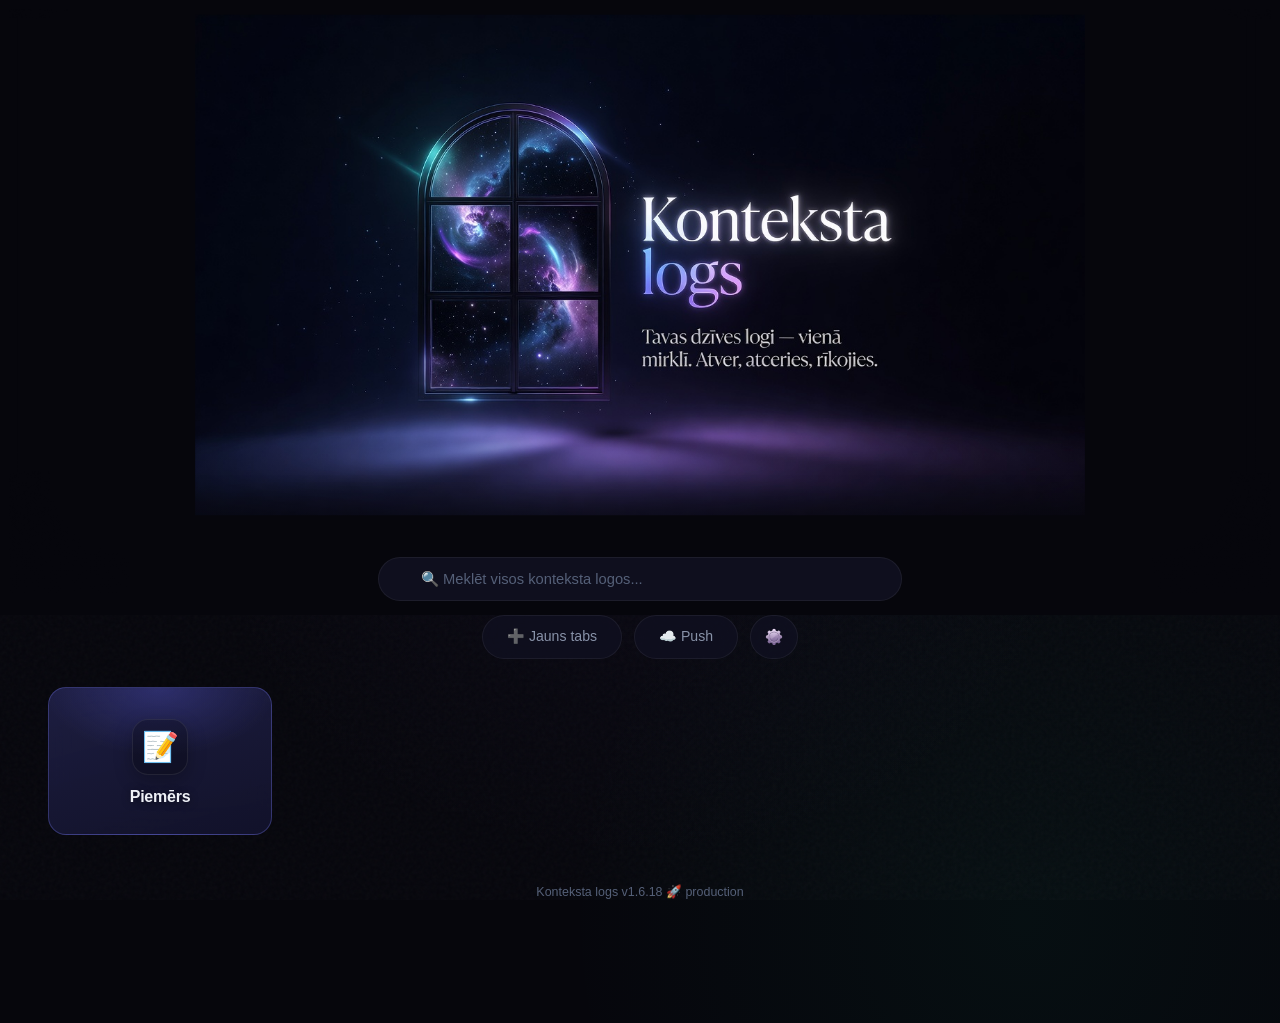
==== commit 1ed28765: "v1.6.18: seamless full-bleed hero + new Starlight app icons Hero: - Rebuild banner-hero from strong " ====
--- a/index.html
+++ b/index.html
@@ -4,19 +4,19 @@
     <meta charset="UTF-8">
     <meta name="viewport" content="width=device-width, initial-scale=1.0, maximum-scale=1.0, user-scalable=no, viewport-fit=cover">
     <meta name="screen-orientation" content="portrait">
-    <title>🪟 Konteksta logs</title>
-
-    <!-- PWA -->
-    <link rel="icon" type="image/png" sizes="32x32" href="icons/brand-mark.png">
-    <link rel="icon" type="image/png" sizes="192x192" href="icons/brand-mark.png">
-    <link rel="apple-touch-icon" href="icons/brand-mark.png">
-    <link rel="manifest" href="manifest.json">
-    <meta name="theme-color" content="#09090f">
+    <title>Konteksta logs</title>
+
+    <!-- PWA / icons (v=1618 cache-bust — replaces old dual tab icons) -->
+    <link rel="icon" type="image/png" sizes="32x32" href="icons/favicon-32.png?v=1618">
+    <link rel="icon" type="image/png" sizes="192x192" href="icon-192.png?v=1618">
+    <link rel="apple-touch-icon" sizes="180x180" href="icons/apple-touch-icon.png?v=1618">
+    <link rel="manifest" href="manifest.json?v=1618">
+    <meta name="theme-color" content="#06060c">
     <meta name="apple-mobile-web-app-capable" content="yes">
     <meta name="apple-mobile-web-app-status-bar-style" content="black-translucent">
     <meta name="apple-mobile-web-app-title" content="Konteksta logs">
 
-    <link rel="stylesheet" href="style.css">
+    <link rel="stylesheet" href="style.css?v=1618">
 </head>
 <body>
     <div class="app-container">
@@ -42,10 +42,10 @@
         <header class="header">
             <div class="header-hero">
                 <img class="header-hero-img"
-                     src="icons/banner-hero.png"
+                     src="icons/banner-hero.png?v=1618"
                      alt="Konteksta logs — Tavas dzīves logi vienā mirklī"
-                     width="1586"
-                     height="949"
+                     width="1842"
+                     height="870"
                      decoding="async"
                      fetchpriority="high">
             </div>
@@ -223,7 +223,7 @@
         </footer>
     </div>
 
-    <script src="app.js"></script>
+    <script src="app.js?v=1618"></script>
     <script>
         if ('serviceWorker' in navigator) {
             window.addEventListener('load', function() {
--- a/style.css
+++ b/style.css
@@ -78,78 +78,63 @@
 }
 
 /* ---------------------------------------------------------------------------
-/* Header — full-bleed starlight hero (no crop, no card box)
-   Asset banner-hero.png already fades into --bg-deep (#06060c)
+/* Header — full-bleed starlight hero (void edges = page bg, no card)
    ========================================================================== */
 
 .header {
     text-align: center;
     padding: 0;
     position: relative;
-    /* Break out of .app-container so hero is edge-to-edge */
     width: 100vw;
     max-width: 100vw;
     margin-left: calc(50% - 50vw);
     margin-right: calc(50% - 50vw);
-    background: transparent;
+    background: var(--bg-deep);
     border: none;
     box-shadow: none;
-    overflow: visible;
-}
-
-/* Hero wrapper — natural image height, never cover-cropped */
+    overflow: hidden; /* clip any subpixel fringe */
+}
+
 .header-hero {
     position: relative;
     width: 100%;
     line-height: 0;
     pointer-events: none;
-    /* Soft bottom veil into page (gentle — composition stays readable) */
-    -webkit-mask-image: linear-gradient(
-        to bottom,
-        #000 0%,
-        #000 72%,
-        rgba(0, 0, 0, 0.75) 86%,
-        transparent 100%
-    );
-    mask-image: linear-gradient(
-        to bottom,
-        #000 0%,
-        #000 72%,
-        rgba(0, 0, 0, 0.75) 86%,
-        transparent 100%
-    );
-}
-
+    background: var(--bg-deep);
+}
+
+/* Full viewport width — NEVER max-width card on PC */
 .header-hero-img {
     display: block;
     width: 100%;
-    max-width: 1100px;
+    max-width: none;
     height: auto;
-    margin: 0 auto;
-    /* No drop-shadow — shadows recreate the rectangle edge */
+    margin: 0;
     filter: none;
     user-select: none;
     -webkit-user-drag: none;
-}
-
-/* Ambient bridge under hero so tabs/search sit in the same night sky */
+    /* image edges already match --bg-deep */
+    background: var(--bg-deep);
+}
+
+/* Soft veil only under the glow floor → page content */
 .header-hero::after {
     content: '';
     position: absolute;
     left: 0;
     right: 0;
     bottom: 0;
-    height: 38%;
+    height: 28%;
     background: linear-gradient(
         to bottom,
         transparent 0%,
-        rgba(6, 6, 12, 0.45) 55%,
+        rgba(6, 6, 12, 0.55) 60%,
         var(--bg-deep) 100%
     );
     pointer-events: none;
 }
 
-/* Legacy selectors — unused */
+/* Legacy */
 .title-group.brand-h,
 .banner-img,
 .title-icon,
@@ -166,49 +151,34 @@
 }
 
 @media (max-width: 700px) {
+    /* Mobile: slight center crop zoom so mark+title stay bold */
+    .header-hero {
+        overflow: hidden;
+    }
     .header-hero-img {
-        max-width: 100%;
-        /* Slight zoom-in on mobile so logo+window stay bold without cutting title */
-        width: 118%;
+        width: 145%;
         max-width: none;
-        margin-left: -9%;
-        margin-right: -9%;
-    }
-    .header-hero {
-        -webkit-mask-image: linear-gradient(
-            to bottom,
-            #000 0%,
-            #000 68%,
-            rgba(0, 0, 0, 0.7) 84%,
-            transparent 100%
-        );
-        mask-image: linear-gradient(
-            to bottom,
-            #000 0%,
-            #000 68%,
-            rgba(0, 0, 0, 0.7) 84%,
-            transparent 100%
-        );
+        margin-left: -22.5%;
+        margin-right: -22.5%;
     }
 }
 
 /* ---------------------------------------------------------------------------
-   Search Bar — sits in the faded lower zone, not over the title
+   Search Bar — in the soft lower veil, clear of artwork
    --------------------------------------------------------------------------- */
 
 .search-bar {
     position: relative;
     max-width: 560px;
-    /* Pull slightly into the faded bottom of the hero, not the artwork center */
-    margin: -36px auto 0;
-    padding: 0 18px 12px;
+    margin: -48px auto 0;
+    padding: 0 18px 14px;
     z-index: 3;
 }
 
 @media (max-width: 700px) {
     .search-bar {
-        margin-top: -28px;
-        padding: 0 14px 10px;
+        margin-top: -36px;
+        padding: 0 14px 12px;
     }
 }
 
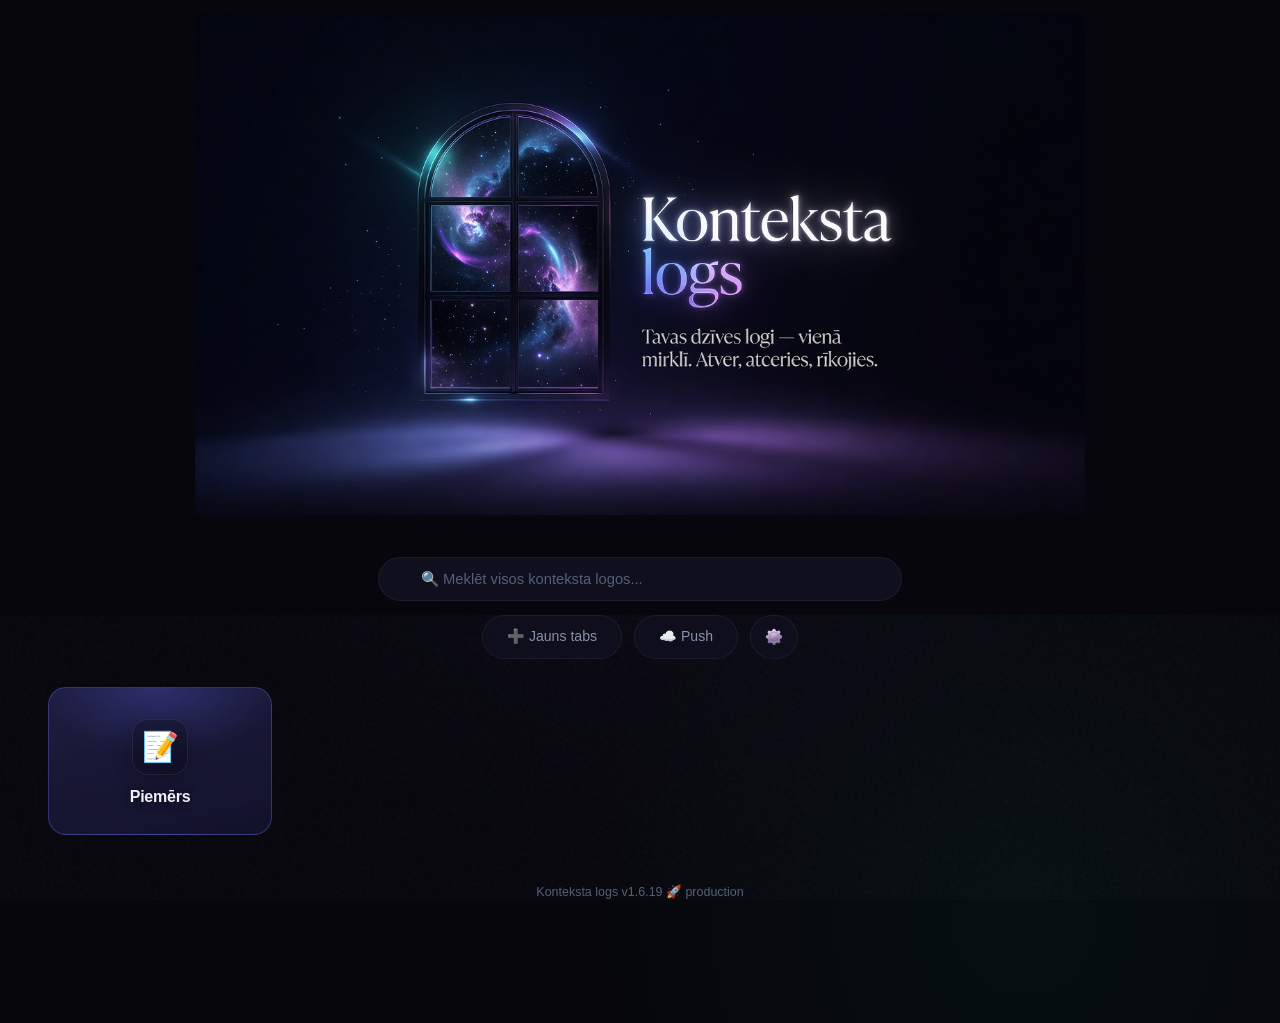
==== commit 912928bf: "v1.6.19: full-frame Starlight icon + cinematic splash zoom - Icon crop: window fills ~80% of square " ====
--- a/index.html
+++ b/index.html
@@ -7,34 +7,29 @@
     <title>Konteksta logs</title>
 
     <!-- PWA / icons (v=1618 cache-bust — replaces old dual tab icons) -->
-    <link rel="icon" type="image/png" sizes="32x32" href="icons/favicon-32.png?v=1618">
-    <link rel="icon" type="image/png" sizes="192x192" href="icon-192.png?v=1618">
-    <link rel="apple-touch-icon" sizes="180x180" href="icons/apple-touch-icon.png?v=1618">
-    <link rel="manifest" href="manifest.json?v=1618">
+    <link rel="icon" type="image/png" sizes="32x32" href="icons/favicon-32.png?v=1619">
+    <link rel="icon" type="image/png" sizes="192x192" href="icon-192.png?v=1619">
+    <link rel="apple-touch-icon" sizes="180x180" href="icons/apple-touch-icon.png?v=1619">
+    <link rel="manifest" href="manifest.json?v=1619">
     <meta name="theme-color" content="#06060c">
     <meta name="apple-mobile-web-app-capable" content="yes">
     <meta name="apple-mobile-web-app-status-bar-style" content="black-translucent">
     <meta name="apple-mobile-web-app-title" content="Konteksta logs">
 
-    <link rel="stylesheet" href="style.css?v=1618">
+    <link rel="stylesheet" href="style.css?v=1619">
 </head>
 <body>
     <div class="app-container">
-        <!-- Loading / Opening Animation -->
-        <div class="window-loader" id="windowLoader">
-            <div class="window-frame">
-                <div class="window-titlebar">
-                    <div class="window-dots">
-                        <span class="dot-red"></span>
-                        <span class="dot-yellow"></span>
-                        <span class="dot-green"></span>
-                    </div>
-                    <span class="window-label">konteksta logs</span>
-                </div>
-                <div class="window-body">
-                    <div class="window-spinner"></div>
-                    <p>Atveras...</p>
-                </div>
+        <!-- Opening — zoom into starlight window -->
+        <div class="window-loader" id="windowLoader" aria-hidden="false">
+            <div class="splash-stage" id="splashStage">
+                <img class="splash-art" src="icons/splash-window.png?v=1619" alt="" width="720" height="1280" decoding="async" fetchpriority="high">
+                <div class="splash-vignette"></div>
+                <div class="splash-glow"></div>
+            </div>
+            <div class="splash-caption">
+                <span class="splash-title">Konteksta <em>logs</em></span>
+                <span class="splash-sub">Atveras...</span>
             </div>
         </div>
 
@@ -42,7 +37,7 @@
         <header class="header">
             <div class="header-hero">
                 <img class="header-hero-img"
-                     src="icons/banner-hero.png?v=1618"
+                     src="icons/banner-hero.png?v=1619"
                      alt="Konteksta logs — Tavas dzīves logi vienā mirklī"
                      width="1842"
                      height="870"
@@ -223,7 +218,7 @@
         </footer>
     </div>
 
-    <script src="app.js?v=1618"></script>
+    <script src="app.js?v=1619"></script>
     <script>
         if ('serviceWorker' in navigator) {
             window.addEventListener('load', function() {
--- a/style.css
+++ b/style.css
@@ -1571,18 +1571,20 @@
     flex-shrink: 0;
 }
 
-/* Window Loader — Logs-atveras animācija
+/* Window Loader — zoom into starlight window
    ========================================================================== */
 
 .window-loader {
     position: fixed;
     inset: 0;
-    background: var(--bg-primary);
+    background: #05050c;
     display: flex;
     align-items: center;
     justify-content: center;
-    z-index: 1000;
-    transition: opacity 0.4s ease, visibility 0.4s ease;
+    z-index: 10000;
+    overflow: hidden;
+    transition: opacity 0.7s cubic-bezier(0.4, 0, 0.2, 1),
+                visibility 0.7s cubic-bezier(0.4, 0, 0.2, 1);
 }
 
 .window-loader.hide {
@@ -1591,98 +1593,155 @@
     pointer-events: none;
 }
 
-.window-frame {
-    width: 320px;
-    background: var(--bg-secondary);
-    border: 1px solid var(--border);
-    border-radius: 12px;
-    overflow: hidden;
-    box-shadow: 0 20px 60px rgba(0,0,0,0.5);
-    animation: windowOpen 1.2s cubic-bezier(0.4, 0, 0.2, 1);
-}
-
-@keyframes windowOpen {
+/* When exiting: zoom deeper into the window + fade */
+.window-loader.zoom-out .splash-stage {
+    animation: splashZoomThrough 0.85s cubic-bezier(0.45, 0, 0.2, 1) forwards;
+}
+.window-loader.zoom-out .splash-caption {
+    animation: splashCaptionOut 0.45s ease forwards;
+}
+.window-loader.zoom-out .splash-vignette {
+    opacity: 0;
+}
+
+.splash-stage {
+    position: absolute;
+    inset: 0;
+    display: flex;
+    align-items: center;
+    justify-content: center;
+    animation: splashZoomIn 1.6s cubic-bezier(0.22, 1, 0.36, 1) forwards;
+    will-change: transform, filter;
+}
+
+.splash-art {
+    width: min(100vw, 520px);
+    height: min(100vh, 920px);
+    object-fit: cover;
+    object-position: center 42%;
+    border-radius: 0;
+    filter: saturate(1.15) contrast(1.05);
+    user-select: none;
+    -webkit-user-drag: none;
+}
+
+/* Soft edge blend so splash isn't a hard portrait card on PC */
+.splash-vignette {
+    position: absolute;
+    inset: 0;
+    background:
+        radial-gradient(ellipse 55% 50% at 50% 48%, transparent 30%, rgba(5,5,12,0.35) 70%, #05050c 96%),
+        linear-gradient(to bottom, #05050c 0%, transparent 18%, transparent 78%, #05050c 100%);
+    pointer-events: none;
+}
+
+.splash-glow {
+    position: absolute;
+    left: 50%;
+    top: 52%;
+    width: min(70vw, 420px);
+    height: min(70vw, 420px);
+    transform: translate(-50%, -50%);
+    background: radial-gradient(circle, rgba(139,92,246,0.28) 0%, rgba(56,189,248,0.1) 40%, transparent 70%);
+    filter: blur(8px);
+    pointer-events: none;
+    animation: splashGlowPulse 2s ease-in-out infinite;
+}
+
+.splash-caption {
+    position: relative;
+    z-index: 2;
+    margin-top: min(58vh, 420px);
+    display: flex;
+    flex-direction: column;
+    align-items: center;
+    gap: 8px;
+    pointer-events: none;
+    animation: splashCaptionIn 1.1s 0.25s both;
+}
+
+.splash-title {
+    font-family: var(--font);
+    font-size: clamp(1.35rem, 4.5vw, 1.85rem);
+    font-weight: 800;
+    letter-spacing: -0.03em;
+    color: #f4f6ff;
+    text-shadow: 0 0 24px rgba(167,139,250,0.45);
+}
+.splash-title em {
+    font-style: normal;
+    background: linear-gradient(115deg, #a78bfa, #e879f9, #f472b6);
+    -webkit-background-clip: text;
+    background-clip: text;
+    -webkit-text-fill-color: transparent;
+}
+
+.splash-sub {
+    font-size: 0.82rem;
+    color: rgba(196, 203, 224, 0.72);
+    letter-spacing: 0.12em;
+    text-transform: uppercase;
+    animation: splashSubPulse 1.4s ease-in-out infinite;
+}
+
+@keyframes splashZoomIn {
     0% {
-        transform: scale(0.3);
-        opacity: 0;
-        border-radius: 50%;
-    }
-    40% {
-        transform: scale(1.05);
+        transform: scale(1.55);
+        filter: blur(10px) brightness(0.55);
+        opacity: 0.4;
+    }
+    55% {
+        transform: scale(1.08);
+        filter: blur(0) brightness(1);
         opacity: 1;
-        border-radius: 12px;
-    }
-    60% {
-        transform: scale(0.98);
     }
     100% {
         transform: scale(1);
+        filter: blur(0) brightness(1);
         opacity: 1;
     }
 }
 
-.window-titlebar {
-    display: flex;
-    align-items: center;
-    gap: 10px;
-    padding: 10px 14px;
-    background: rgba(0,0,0,0.3);
-    border-bottom: 1px solid var(--border);
-}
-
-.window-dots {
-    display: flex;
-    gap: 6px;
-}
-
-.window-dots span {
-    width: 10px;
-    height: 10px;
-    border-radius: 50%;
-}
-
-.dot-red { background: #ef4444; }
-.dot-yellow { background: #f59e0b; }
-.dot-green { background: #22c55e; }
-
-.window-label {
-    font-size: 0.75rem;
-    color: var(--text-muted);
-    font-family: var(--font);
-}
-
-.window-body {
-    padding: 40px 24px;
-    text-align: center;
-    display: flex;
-    flex-direction: column;
-    align-items: center;
-    gap: 16px;
-}
-
-.window-spinner {
-    width: 32px;
-    height: 32px;
-    border: 3px solid var(--border);
-    border-top-color: var(--border-active);
-    border-radius: 50%;
-    animation: spin 0.8s linear infinite;
-}
-
-@keyframes spin {
-    to { transform: rotate(360deg); }
-}
-
-.window-body p {
-    color: var(--text-muted);
-    font-size: 0.85rem;
-    animation: pulse 1.5s ease-in-out infinite;
-}
-
-@keyframes pulse {
-    0%, 100% { opacity: 0.5; }
-    50% { opacity: 1; }
-}
+@keyframes splashZoomThrough {
+    0% {
+        transform: scale(1);
+        filter: blur(0) brightness(1);
+        opacity: 1;
+    }
+    100% {
+        transform: scale(2.4);
+        filter: blur(14px) brightness(1.35);
+        opacity: 0;
+    }
+}
+
+@keyframes splashCaptionIn {
+    from { opacity: 0; transform: translateY(14px); }
+    to   { opacity: 1; transform: translateY(0); }
+}
+@keyframes splashCaptionOut {
+    to { opacity: 0; transform: translateY(-10px); }
+}
+@keyframes splashGlowPulse {
+    0%, 100% { opacity: 0.75; transform: translate(-50%, -50%) scale(1); }
+    50%      { opacity: 1; transform: translate(-50%, -50%) scale(1.08); }
+}
+@keyframes splashSubPulse {
+    0%, 100% { opacity: 0.45; }
+    50%      { opacity: 1; }
+}
+
+@media (min-width: 900px) {
+    .splash-art {
+        width: min(42vw, 560px);
+        height: min(78vh, 880px);
+        border-radius: 24px;
+        box-shadow: 0 0 80px rgba(99,102,241,0.18);
+    }
+}
+
+/* Legacy loader bits (unused) */
+.window-frame, .window-titlebar, .window-body, .window-spinner { display: none !important; }
 
 /* Grid hidden
    ========================================================================== */
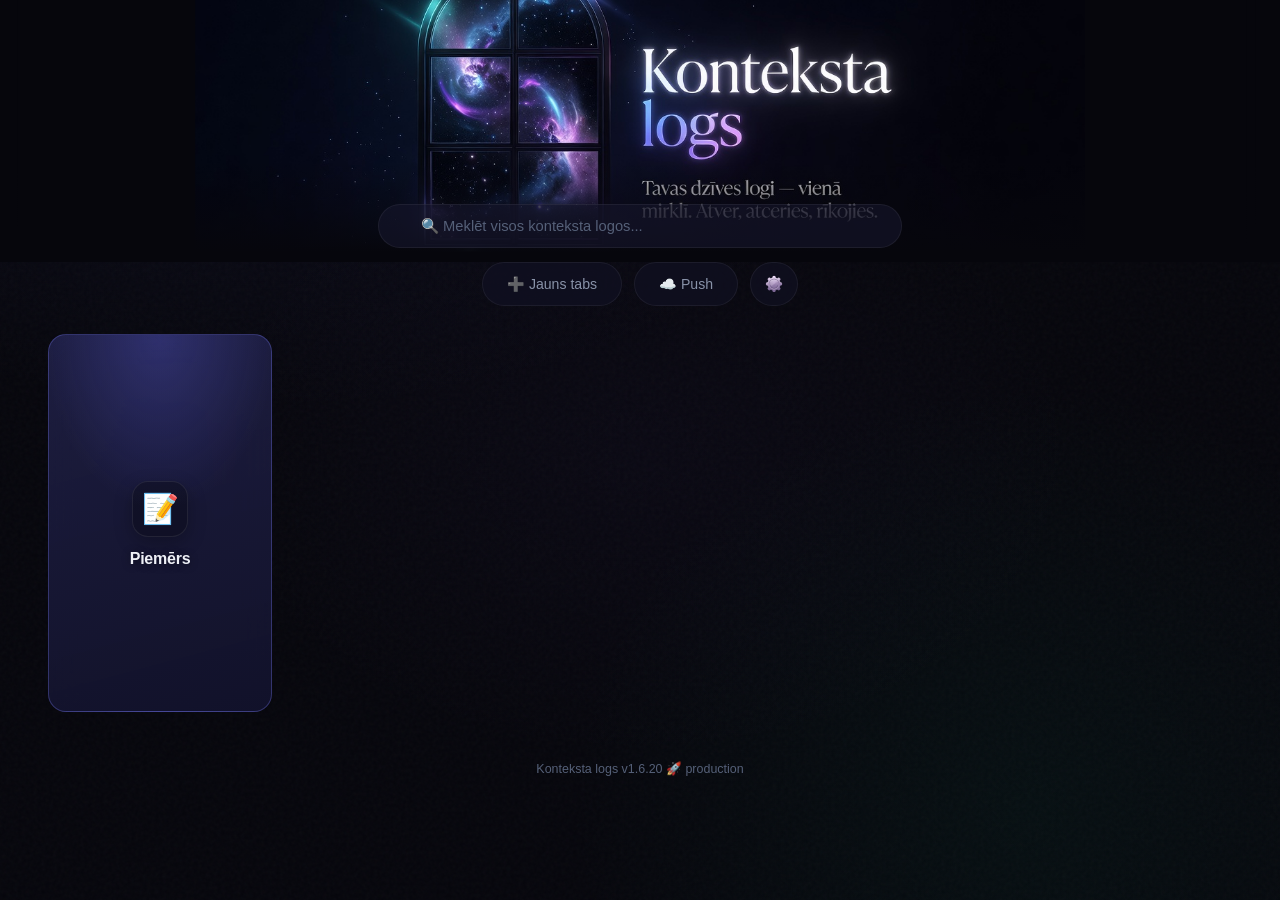
==== commit 4caa52c8: "v1.6.20: compact PC hero (max ~300px), mobile unchanged" ====
--- a/index.html
+++ b/index.html
@@ -7,23 +7,23 @@
     <title>Konteksta logs</title>
 
     <!-- PWA / icons (v=1618 cache-bust — replaces old dual tab icons) -->
-    <link rel="icon" type="image/png" sizes="32x32" href="icons/favicon-32.png?v=1619">
-    <link rel="icon" type="image/png" sizes="192x192" href="icon-192.png?v=1619">
-    <link rel="apple-touch-icon" sizes="180x180" href="icons/apple-touch-icon.png?v=1619">
-    <link rel="manifest" href="manifest.json?v=1619">
+    <link rel="icon" type="image/png" sizes="32x32" href="icons/favicon-32.png?v=1620">
+    <link rel="icon" type="image/png" sizes="192x192" href="icon-192.png?v=1620">
+    <link rel="apple-touch-icon" sizes="180x180" href="icons/apple-touch-icon.png?v=1620">
+    <link rel="manifest" href="manifest.json?v=1620">
     <meta name="theme-color" content="#06060c">
     <meta name="apple-mobile-web-app-capable" content="yes">
     <meta name="apple-mobile-web-app-status-bar-style" content="black-translucent">
     <meta name="apple-mobile-web-app-title" content="Konteksta logs">
 
-    <link rel="stylesheet" href="style.css?v=1619">
+    <link rel="stylesheet" href="style.css?v=1620">
 </head>
 <body>
     <div class="app-container">
         <!-- Opening — zoom into starlight window -->
         <div class="window-loader" id="windowLoader" aria-hidden="false">
             <div class="splash-stage" id="splashStage">
-                <img class="splash-art" src="icons/splash-window.png?v=1619" alt="" width="720" height="1280" decoding="async" fetchpriority="high">
+                <img class="splash-art" src="icons/splash-window.png?v=1620" alt="" width="720" height="1280" decoding="async" fetchpriority="high">
                 <div class="splash-vignette"></div>
                 <div class="splash-glow"></div>
             </div>
@@ -37,7 +37,7 @@
         <header class="header">
             <div class="header-hero">
                 <img class="header-hero-img"
-                     src="icons/banner-hero.png?v=1619"
+                     src="icons/banner-hero.png?v=1620"
                      alt="Konteksta logs — Tavas dzīves logi vienā mirklī"
                      width="1842"
                      height="870"
@@ -218,7 +218,7 @@
         </footer>
     </div>
 
-    <script src="app.js?v=1619"></script>
+    <script src="app.js?v=1620"></script>
     <script>
         if ('serviceWorker' in navigator) {
             window.addEventListener('load', function() {
--- a/style.css
+++ b/style.css
@@ -103,7 +103,7 @@
     background: var(--bg-deep);
 }
 
-/* Full viewport width — NEVER max-width card on PC */
+/* Base image (mobile keeps natural height + zoom below) */
 .header-hero-img {
     display: block;
     width: 100%;
@@ -113,7 +113,6 @@
     filter: none;
     user-select: none;
     -webkit-user-drag: none;
-    /* image edges already match --bg-deep */
     background: var(--bg-deep);
 }
 
@@ -150,16 +149,42 @@
     50% { transform: translateY(-6px); }
 }
 
+/* ── Desktop / tablet landscape: compact hero so tabs stay above the fold ── */
+@media (min-width: 701px) {
+    .header-hero {
+        /* Cap height — no more full-screen banner on PC */
+        height: clamp(200px, 28vh, 300px);
+        overflow: hidden;
+    }
+    .header-hero-img {
+        width: 100%;
+        height: 100%;
+        object-fit: cover;
+        /* Keep window + title in frame */
+        object-position: center 42%;
+    }
+    .header-hero::after {
+        height: 36%;
+    }
+    .search-bar {
+        margin-top: -28px;
+        padding: 0 18px 10px;
+    }
+}
+
+/* ── Mobile: keep the good full composition ── */
 @media (max-width: 700px) {
-    /* Mobile: slight center crop zoom so mark+title stay bold */
     .header-hero {
         overflow: hidden;
+        height: auto;
     }
     .header-hero-img {
         width: 145%;
         max-width: none;
+        height: auto;
         margin-left: -22.5%;
         margin-right: -22.5%;
+        object-fit: unset;
     }
 }
 
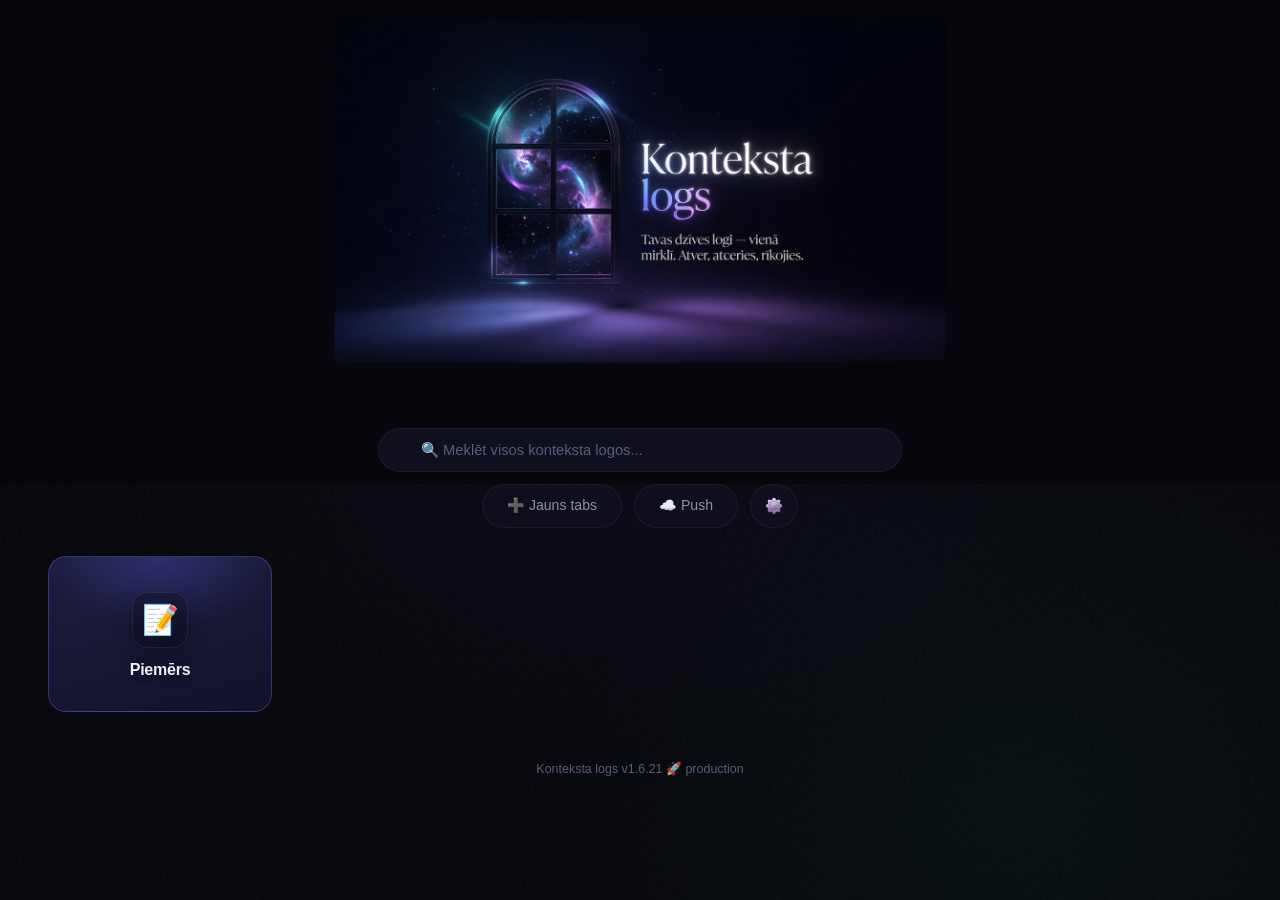
==== commit 7e79ff10: "v1.6.21: PC hero — full art visible, no crop, search below banner" ====
--- a/index.html
+++ b/index.html
@@ -7,23 +7,23 @@
     <title>Konteksta logs</title>
 
     <!-- PWA / icons (v=1618 cache-bust — replaces old dual tab icons) -->
-    <link rel="icon" type="image/png" sizes="32x32" href="icons/favicon-32.png?v=1620">
-    <link rel="icon" type="image/png" sizes="192x192" href="icon-192.png?v=1620">
-    <link rel="apple-touch-icon" sizes="180x180" href="icons/apple-touch-icon.png?v=1620">
-    <link rel="manifest" href="manifest.json?v=1620">
+    <link rel="icon" type="image/png" sizes="32x32" href="icons/favicon-32.png?v=1621">
+    <link rel="icon" type="image/png" sizes="192x192" href="icon-192.png?v=1621">
+    <link rel="apple-touch-icon" sizes="180x180" href="icons/apple-touch-icon.png?v=1621">
+    <link rel="manifest" href="manifest.json?v=1621">
     <meta name="theme-color" content="#06060c">
     <meta name="apple-mobile-web-app-capable" content="yes">
     <meta name="apple-mobile-web-app-status-bar-style" content="black-translucent">
     <meta name="apple-mobile-web-app-title" content="Konteksta logs">
 
-    <link rel="stylesheet" href="style.css?v=1620">
+    <link rel="stylesheet" href="style.css?v=1621">
 </head>
 <body>
     <div class="app-container">
         <!-- Opening — zoom into starlight window -->
         <div class="window-loader" id="windowLoader" aria-hidden="false">
             <div class="splash-stage" id="splashStage">
-                <img class="splash-art" src="icons/splash-window.png?v=1620" alt="" width="720" height="1280" decoding="async" fetchpriority="high">
+                <img class="splash-art" src="icons/splash-window.png?v=1621" alt="" width="720" height="1280" decoding="async" fetchpriority="high">
                 <div class="splash-vignette"></div>
                 <div class="splash-glow"></div>
             </div>
@@ -37,7 +37,7 @@
         <header class="header">
             <div class="header-hero">
                 <img class="header-hero-img"
-                     src="icons/banner-hero.png?v=1620"
+                     src="icons/banner-hero.png?v=1621"
                      alt="Konteksta logs — Tavas dzīves logi vienā mirklī"
                      width="1842"
                      height="870"
@@ -218,7 +218,7 @@
         </footer>
     </div>
 
-    <script src="app.js?v=1620"></script>
+    <script src="app.js?v=1621"></script>
     <script>
         if ('serviceWorker' in navigator) {
             window.addEventListener('load', function() {
--- a/style.css
+++ b/style.css
@@ -149,26 +149,53 @@
     50% { transform: translateY(-6px); }
 }
 
-/* ── Desktop / tablet landscape: compact hero so tabs stay above the fold ── */
+/* ---------------------------------------------------------------------------
+   Search Bar — in the soft lower veil, clear of artwork
+   --------------------------------------------------------------------------- */
+
+.search-bar {
+    position: relative;
+    max-width: 560px;
+    margin: -48px auto 0;
+    padding: 0 18px 14px;
+    z-index: 3;
+}
+
+/* ── Desktop: full composition, compact, search BELOW art (no overlap/crop) ── */
 @media (min-width: 701px) {
+    .header {
+        padding-top: 8px;
+    }
     .header-hero {
-        /* Cap height — no more full-screen banner on PC */
-        height: clamp(200px, 28vh, 300px);
-        overflow: hidden;
+        height: auto;
+        overflow: visible;
+        display: flex;
+        justify-content: center;
     }
     .header-hero-img {
-        width: 100%;
-        height: 100%;
-        object-fit: cover;
-        /* Keep window + title in frame */
-        object-position: center 42%;
+        /* Full art visible — no object-fit:cover crop */
+        width: min(92vw, 880px);
+        max-width: 880px;
+        height: auto;
+        margin: 0 auto;
+        object-fit: unset;
+        object-position: center center;
+        background: transparent;
     }
     .header-hero::after {
-        height: 36%;
+        height: 18%;
+        background: linear-gradient(
+            to bottom,
+            transparent 0%,
+            rgba(6, 6, 12, 0.25) 50%,
+            var(--bg-deep) 100%
+        );
     }
     .search-bar {
-        margin-top: -28px;
-        padding: 0 18px 10px;
+        /* CLEAR of artwork — sits under the glow floor */
+        margin-top: 4px;
+        margin-bottom: 0;
+        padding: 0 18px 12px;
     }
 }
 
@@ -177,6 +204,7 @@
     .header-hero {
         overflow: hidden;
         height: auto;
+        display: block;
     }
     .header-hero-img {
         width: 145%;
@@ -186,21 +214,6 @@
         margin-right: -22.5%;
         object-fit: unset;
     }
-}
-
-/* ---------------------------------------------------------------------------
-   Search Bar — in the soft lower veil, clear of artwork
-   --------------------------------------------------------------------------- */
-
-.search-bar {
-    position: relative;
-    max-width: 560px;
-    margin: -48px auto 0;
-    padding: 0 18px 14px;
-    z-index: 3;
-}
-
-@media (max-width: 700px) {
     .search-bar {
         margin-top: -36px;
         padding: 0 14px 12px;
